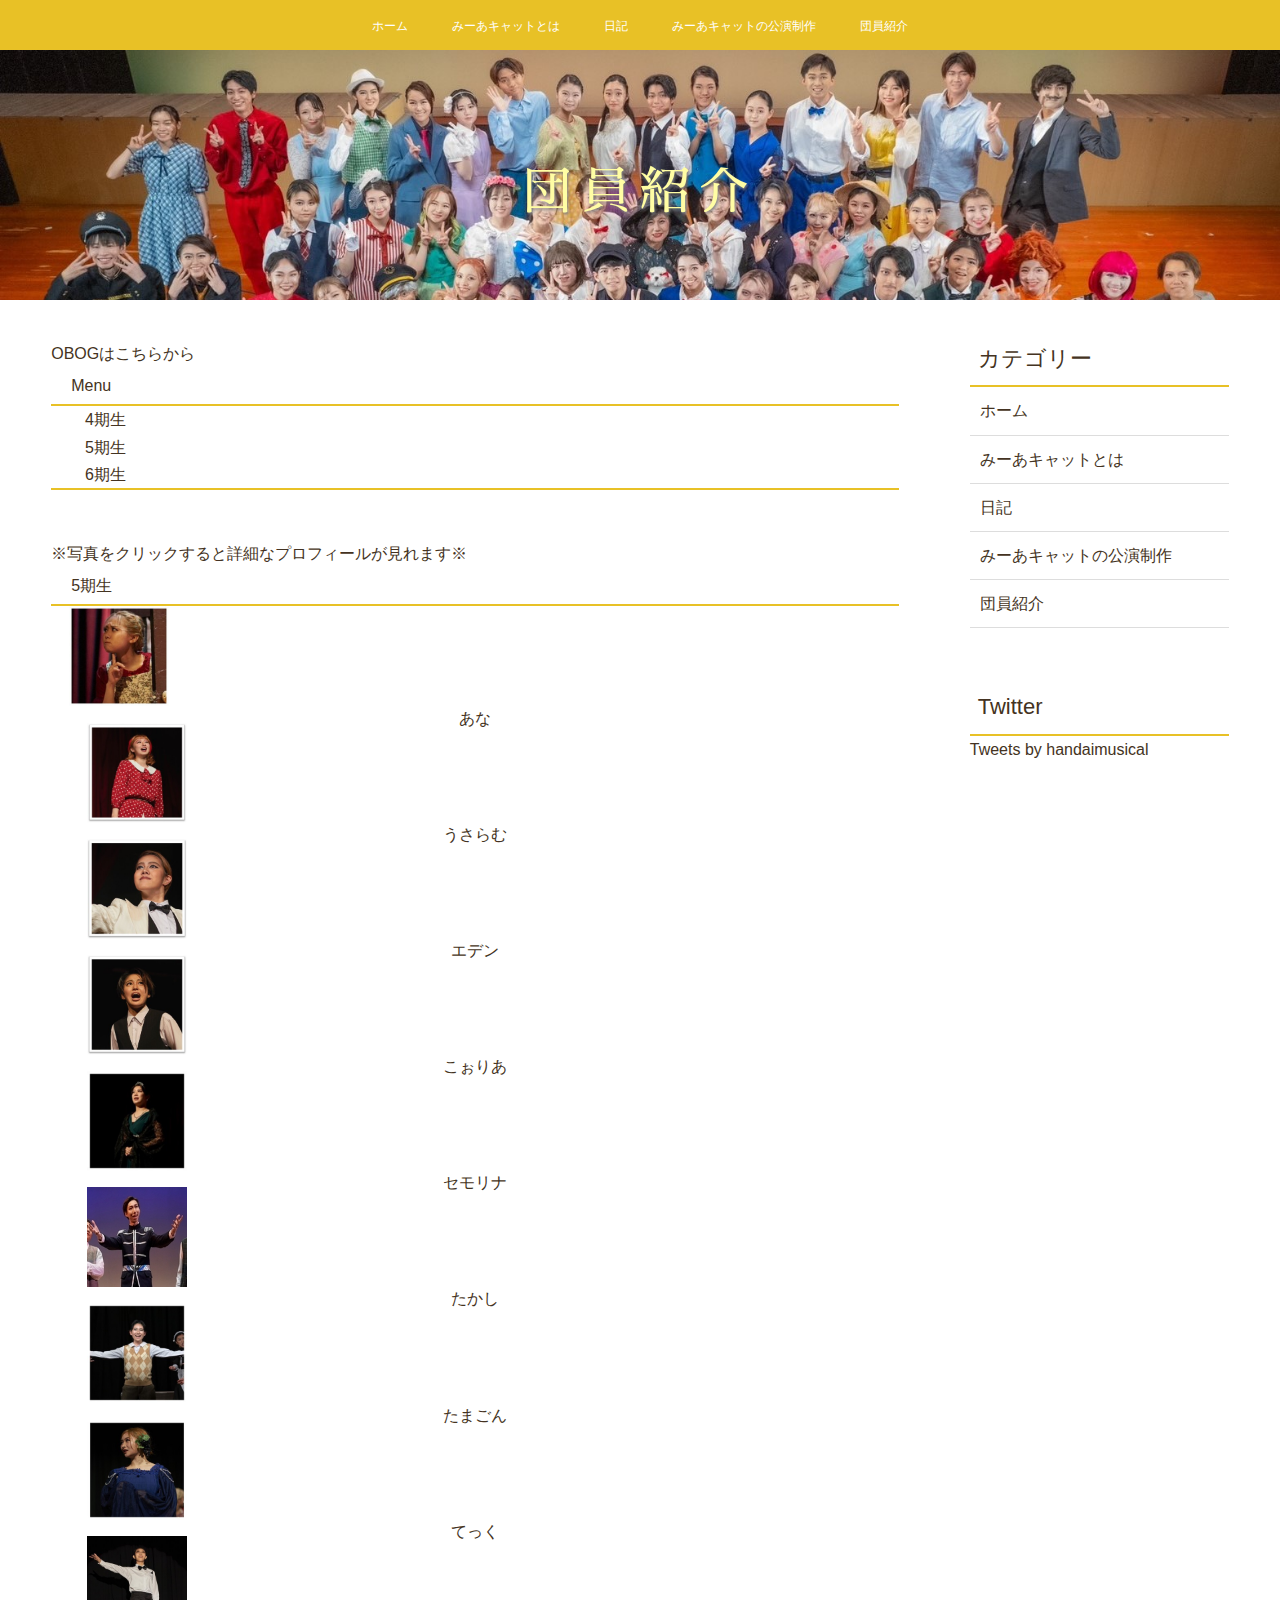
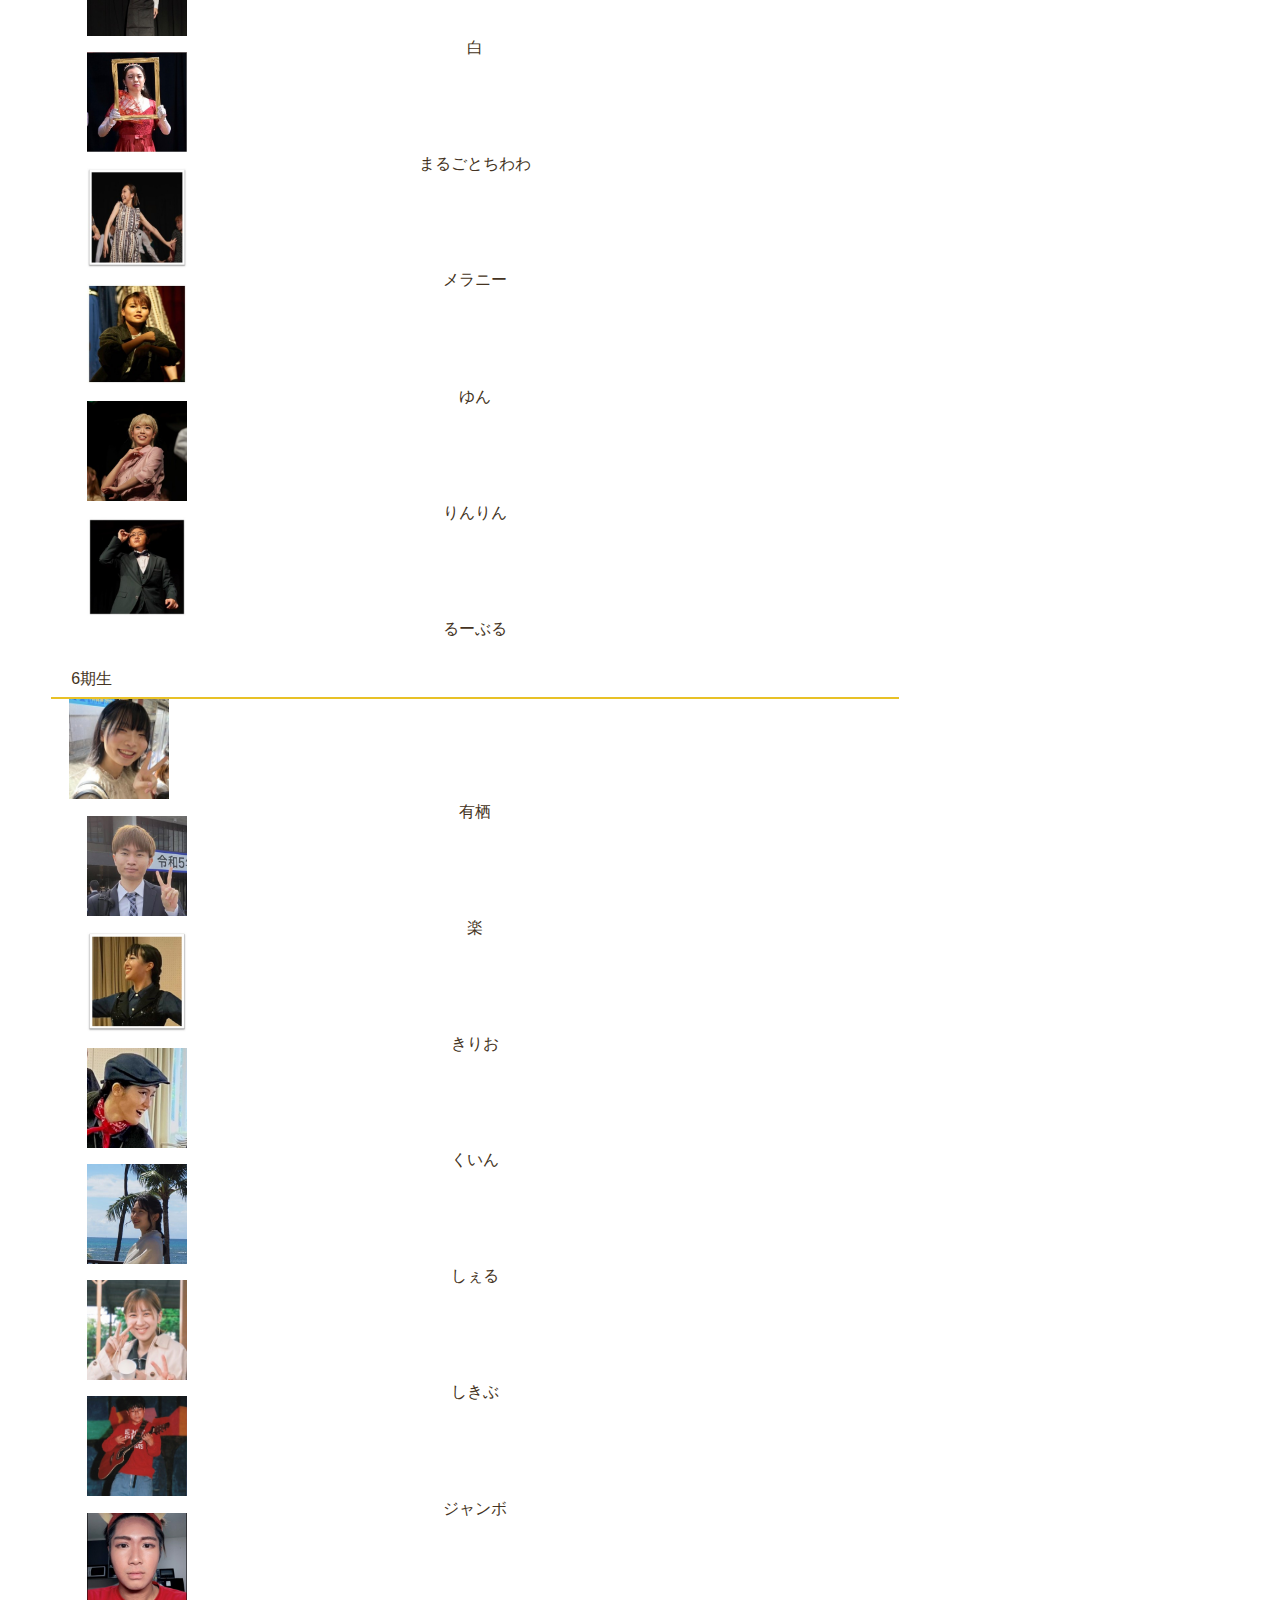
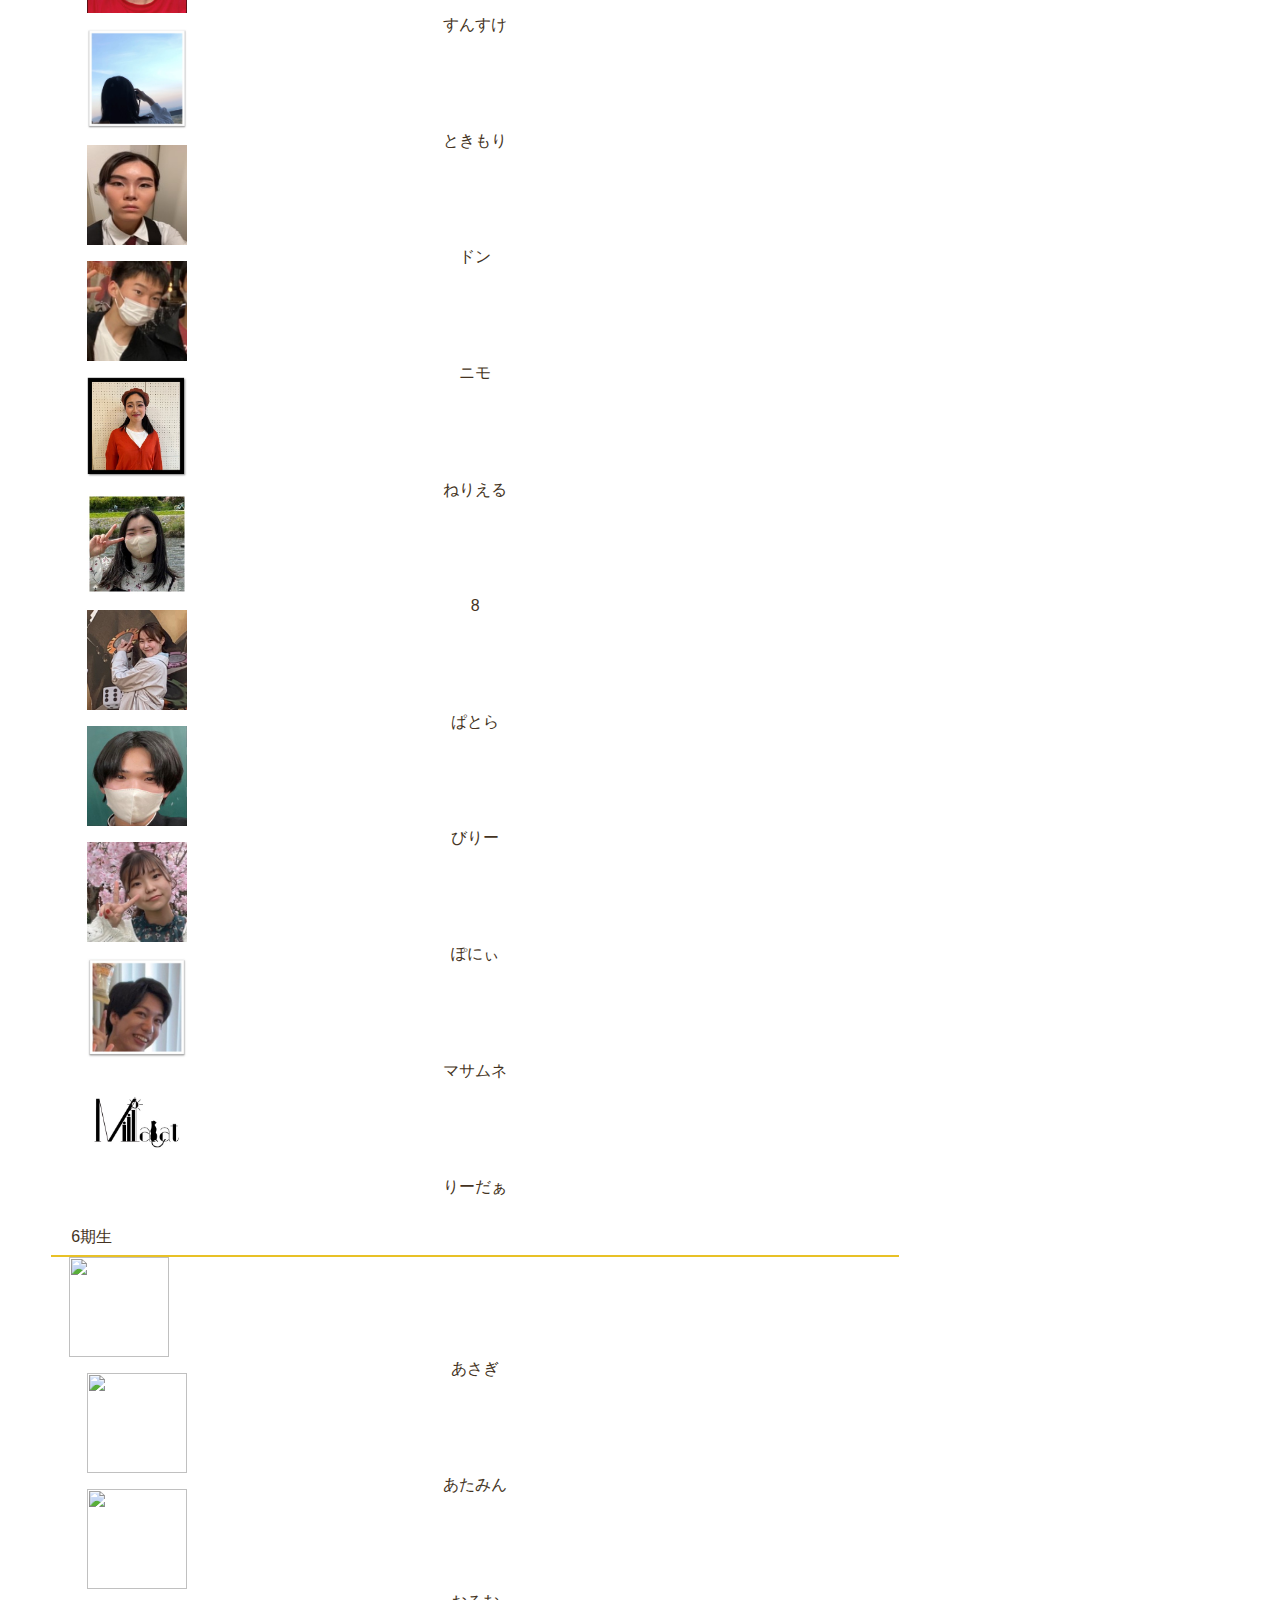
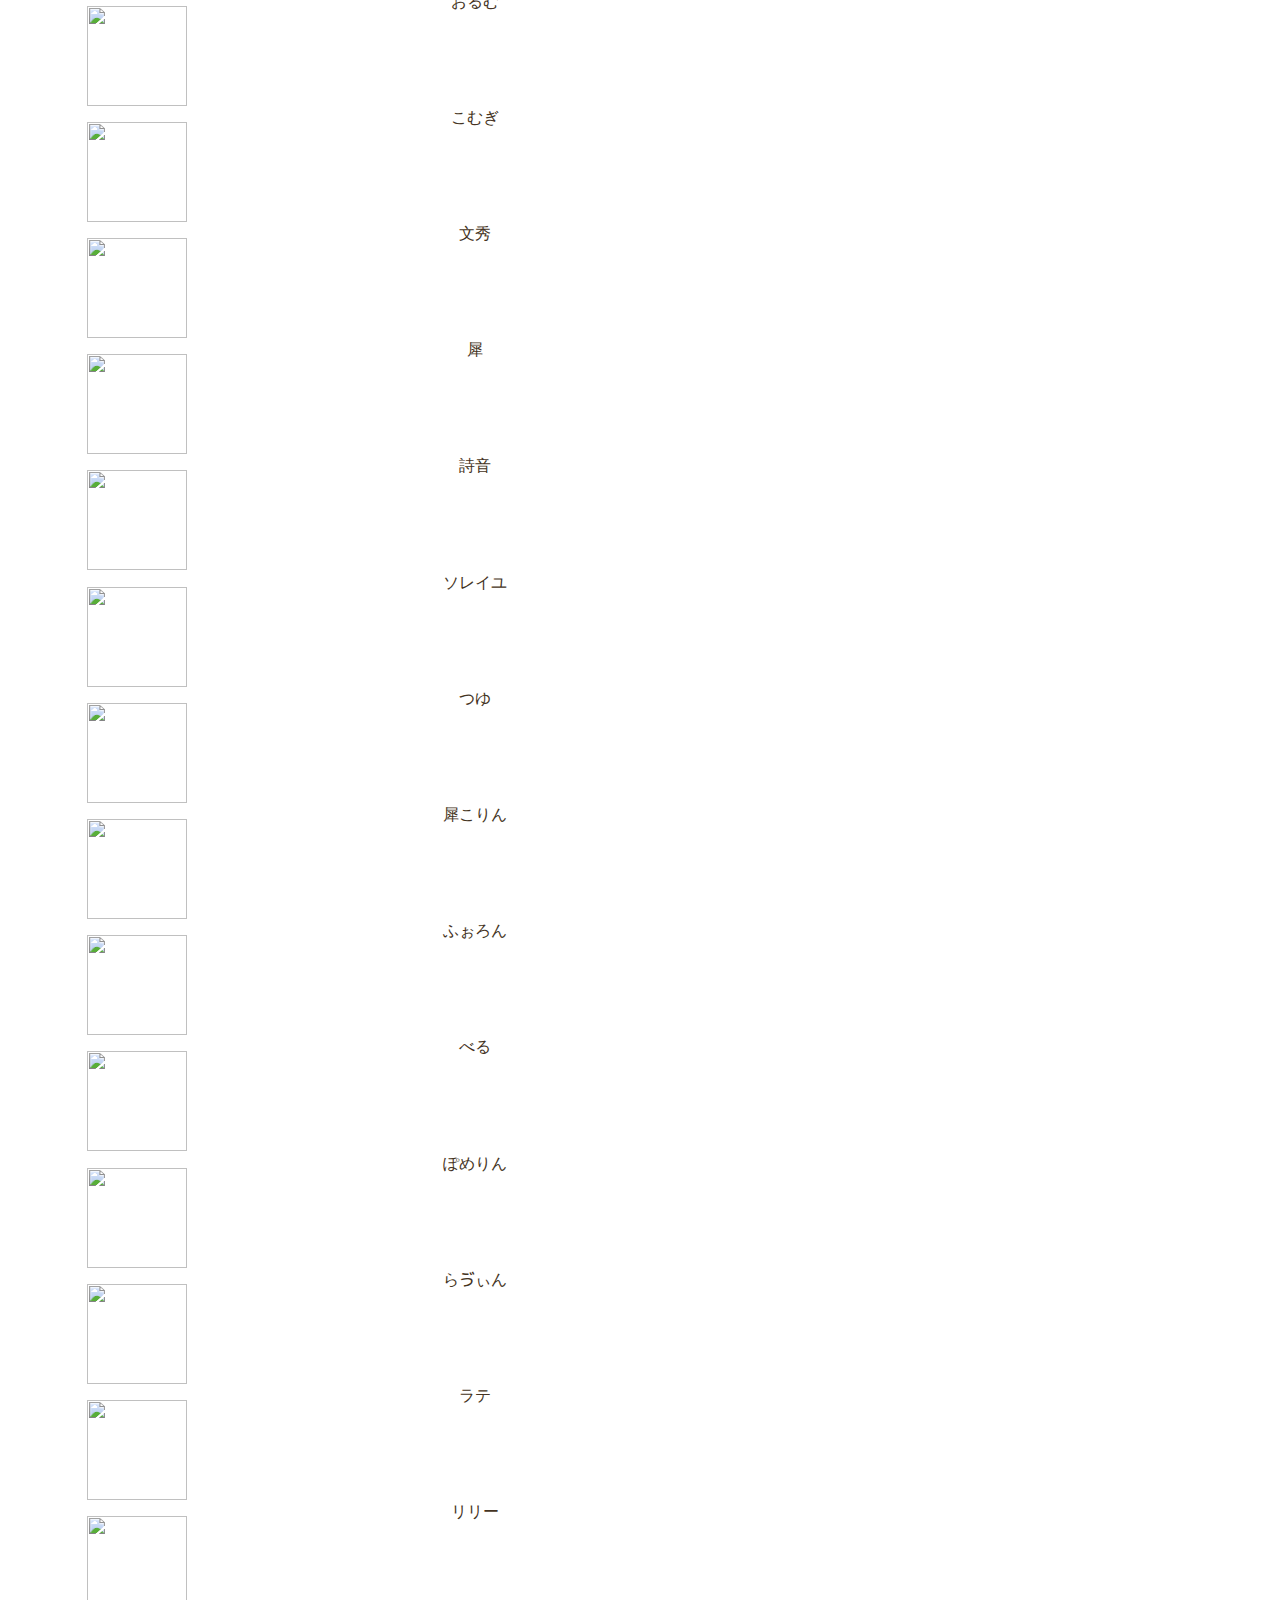
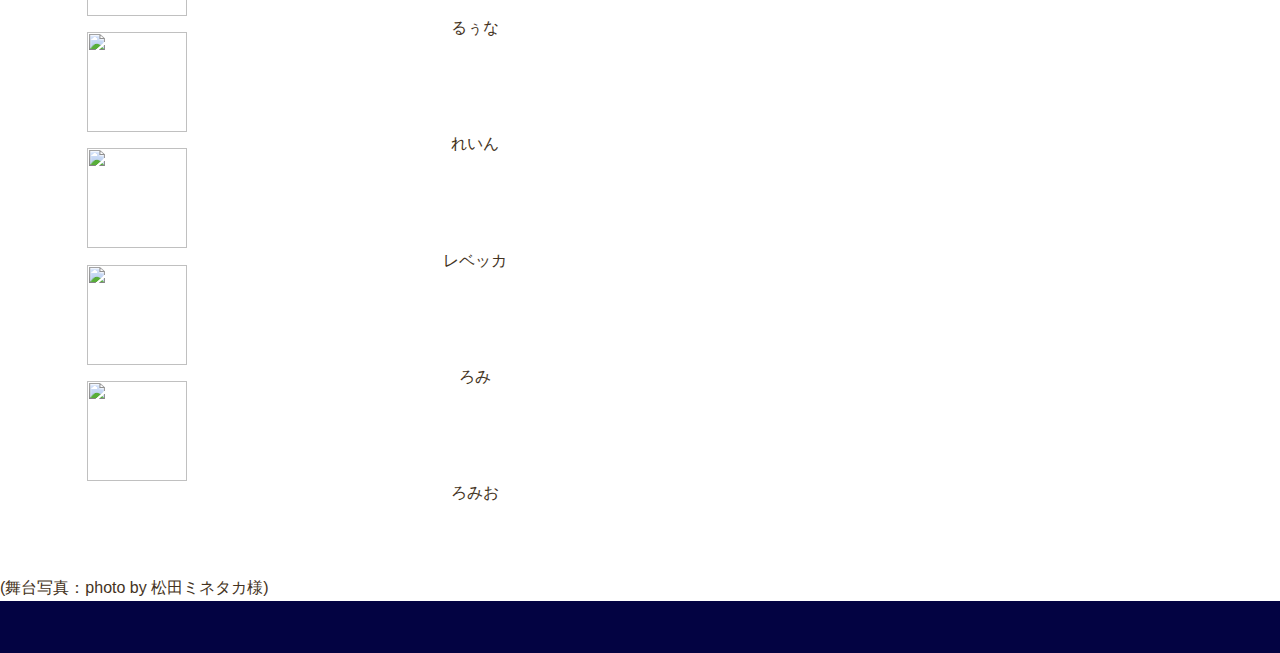
==== index.html @ f110664b "Update index.html" ====
<!DOCTYPE html>
<html lang="ja">
    <head>
        <meta charset="UTF-8">
        <title>団員紹介</title>
        <meta name="description" content="みーあキャット団員紹介">
	<link rel="icon" href="sousyoku/ロゴ.png">
	<link rel="stylesheet" href="the-new-css-reset-main/css/reset.css">
        <link rel="stylesheet" href="css_member2/member_header.css?2023-07-23-4">
        <link rel="stylesheet" href="css_member2/member_intro.css?2024-09-10">
        <link rel="stylesheet" href="css_member2/member_content.css?2022-12-3">
        <link rel="stylesheet" href="css_member2/member_aside.css?2021-12-3">
        <link rel="stylesheet" href="css_member2/member_footer.css?2021-12-3">
        <link href="https://fonts.googleapis.com/css?family=Sawarabi+Mincho" rel="stylesheet">
        <script src="https://ajax.googleapis.com/ajax/libs/jquery/3.6.0/jquery.min.js"></script>
        <link rel="stylesheet" href="dist/css/lightbox.css"  >
        <script src="js_member/member_now.js"></script>
        <script src="dist/js/lightbox.js"></script>
    </head> 
    <body>
        <div id="member_intro" class="big_bg"> 
            <header class="page_header">
                <!--<h1 id="miiia">みーあキャット</h1>-->
                <nav>
                    <ul class="main_navi">
                        <li><a href="https://9444523836.amebaownd.com/">ホーム</a></li>
                        <li><a href="https://9444523836.amebaownd.com/pages/2452701/page_201812150021">みーあキャットとは</a></li>
                        <li><a href="https://note.com/miiiacat_diary/">日記</a></li>
                        <li><a href="https://9444523836.amebaownd.com/pages/4161225/page_202008211304">みーあキャットの公演制作</a></li>
			<li><a href="#">団員紹介</a></li>
                        
                    </ul>                
                </nav>
            </header>
           
            <div>
                <h1 class="page_tytle">団員紹介</h2>
            </div>
        </div>
        <div class="member_contents wrapper">
            <article>
		<div class="menu_list">
		    <p><a href="member_OBOG.html">OBOGはこちらから</a></p>
		</div>
                <h2 class="dai">Menu</h2>
                <div class="menu">
                    <ul class="menu_list wrapper">
                        <li><a href="#yonki">4期生</a></li>
			<li><a href="#goki">5期生</a></li>
			<li><a href="#rokki">6期生</a></li>
                    </ul>
                </div>
                <p>※写真をクリックすると詳細なプロフィールが見れます※</p>
		    
		 <h2 class="dai" id="#goki">5期生</h2>
                <div class="introduce">
                    <div id="th5">
                        
                    </div>                    
                </div>
		<h2 class="dai" id="#rokki">6期生</h2>
		<div class="introduce">
		    <div id="th6">
		    </div>
		</div>
		<h2 class="dai" id="#nanakki">6期生</h2>
		<div class="introduce">
		    <div id="th7">
		    </div>
		</div>
            </article>
            <aside class="sample">
                <h3 class="sub_tytle">カテゴリー</h3>
                <ul class="sub_menu">
                    <li><a href="https://9444523836.amebaownd.com/">ホーム</a></li>
		    <li><a href="https://9444523836.amebaownd.com/pages/2452701/page_201812150021">みーあキャットとは</a></li>
		    <li><a href="https://note.com/miiiacat_diary/">日記</a></li>
		    <li><a href="https://9444523836.amebaownd.com/pages/4161225/page_202008211304">みーあキャットの公演制作</a></li>
		    <li><a href="#">団員紹介</a></li>
                    
                </ul>
                <h3 class="sub_tytle">Twitter</h3>
                <a class="twitter-timeline" data-height="400" href="https://twitter.com/handaimusical?ref_src=twsrc%5Etfw">Tweets by handaimusical</a> 
                <script async src="https://platform.twitter.com/widgets.js" charset="utf-8"></script>
            </aside>
           
        </div>
	
        <script>
            'use strict';
	    member_list(5);
	    member_list(6);
	    member_list(7)
	</script>

	<p>(舞台写真：photo by 松田ミネタカ様)</p>
	
    </body>
    <footer class="big_bg">	
	
	</footer>
		
</html>
---- css_member2/member_header.css ----
@charset "UTF-8";
/*共通部分
------------------------------------*/
html{
    font-size: 100%;
    width:100%;
    height: 100%;

}
body{
    font-family: "Yu Gothic Medium","游ゴシック Medium", YuGothic,"游ゴシック体","ヒラギノ角ゴ Pro W3",sans-serif;
    line-height: 1.7;
    color:#432;
}
a{
    text-decoration: none;
}
img{
    max-width: 100%;
}
/*ヘッダー関連
-----------------------------------------*/
.page_header nav{
    position: relative;
    top: 0;
    left: 50%;
    transform: translateX(-50%);
}
header{
    background-color: rgb(232, 193, 38);
    background-size: cover;
}

.main_navi{
    height: 50px;
    display: flex;
    font-size: 12px;
    text-transform: uppercase;
    padding-top: 16px;
    justify-content: center;
    list-style: none;

    
}
#miiia{
    color: rgb(255, 253, 164);
}
.main_navi li{
    margin: 0 22px;
}
.main_navi a{
    color:white;
}
.main_navi a:hover{
    color: rgb(245, 229, 165);
}
.page_header{
    display: flex;
    justify-content: space-between;
}
.wrapper{
    max-width: 1300px;
    margin:0 auto;
    padding:0 4%;
}
#member_intro .page_tytle{
    background-image:url("../sousyoku/header_back_3.jpg");
    background-position: 0 0px;
    height: 250px;
    margin-bottom: 40px;
    padding-top: 100px;
    text-align: center;
    font-size: 50px;
    background-size: cover;
    letter-spacing: 9px;
    
}
/*#member_intro .page_tytle{
    text-align: center;
    font-size: 50px;
}*/
.big_bg{
    background-size: cover;
    background-position: center top;
    background-repeat: no-repeat;
}
---- css_member2/member_intro.css ----
@charset "UTF-8";
/*メンバー一覧
----------------------------------------------*/
.dai p{
    display: flex;
    flex-direction: row;
    flex-wrap: wrap;
    gap:3px;
    margin-bottom: 50px;
}
.dai p{
    padding-top: 20px;
    color: #432;
}
.dai a:hover{
    background-color: rgb(231, 230, 230);
    box-shadow: 0 10px 25px 0 rgba(0, 0, 0, .5);
}

.member {
    /*border-width: thin;
    border-style: solid;*/
    margin:3px;
    padding:15px;
    line-height: 0.5;
    text-align: center;
}
.mem_img{
    width: 100px;
    height: 100px;
}
.dai{
    padding: 5px 20px;
    border-bottom: 2px rgb(232, 193, 38) solid;
}
.page_tytle{
    padding-top: 40px;
    color:rgb(255, 253, 164);
    text-shadow: 1px 2px 3px #808080;
    font-family: "Sawarabi Mincho";
    font-size: large;
}
---- css_member2/member_content.css ----
@charset "UTF-8";
article{
    width: 72%;
}
aside{
    width:22%;
}
.member_contents{
    display: flex;
    justify-content: space-between;
    margin-bottom: 50px;
}
.menu{
    margin-bottom: 50px;
    border-bottom: 2px rgb(232, 193, 38) solid;
}
.menu_list a{
    color:#432;
}
.menu_list a:hover{
    color:#0bd;
}
---- css_member2/member_aside.css ----
@charset "UTF-8";

.sub_tytle{
    font-size: 1.375rem;
    padding: 0 8px 8px;
    border-bottom: 2px rgb(232, 193, 38) solid;
    font-weight: normal;
}
.sub_menu{
    margin-bottom: 60px;
    list-style: none;
}
.sub_menu li{
    border-bottom: 1px #ddd solid;
}
.sub_menu a{
    color: #432;
    padding: 10px;
    display: block;
}
.sub_menu a:hover{
    color: #0bd;
}
---- css_member2/member_footer.css ----
@charset "UTF-8";
footer{
    color: yellow;
    background-color: rgb(3, 3, 66);
    padding: 26px 20px;
}
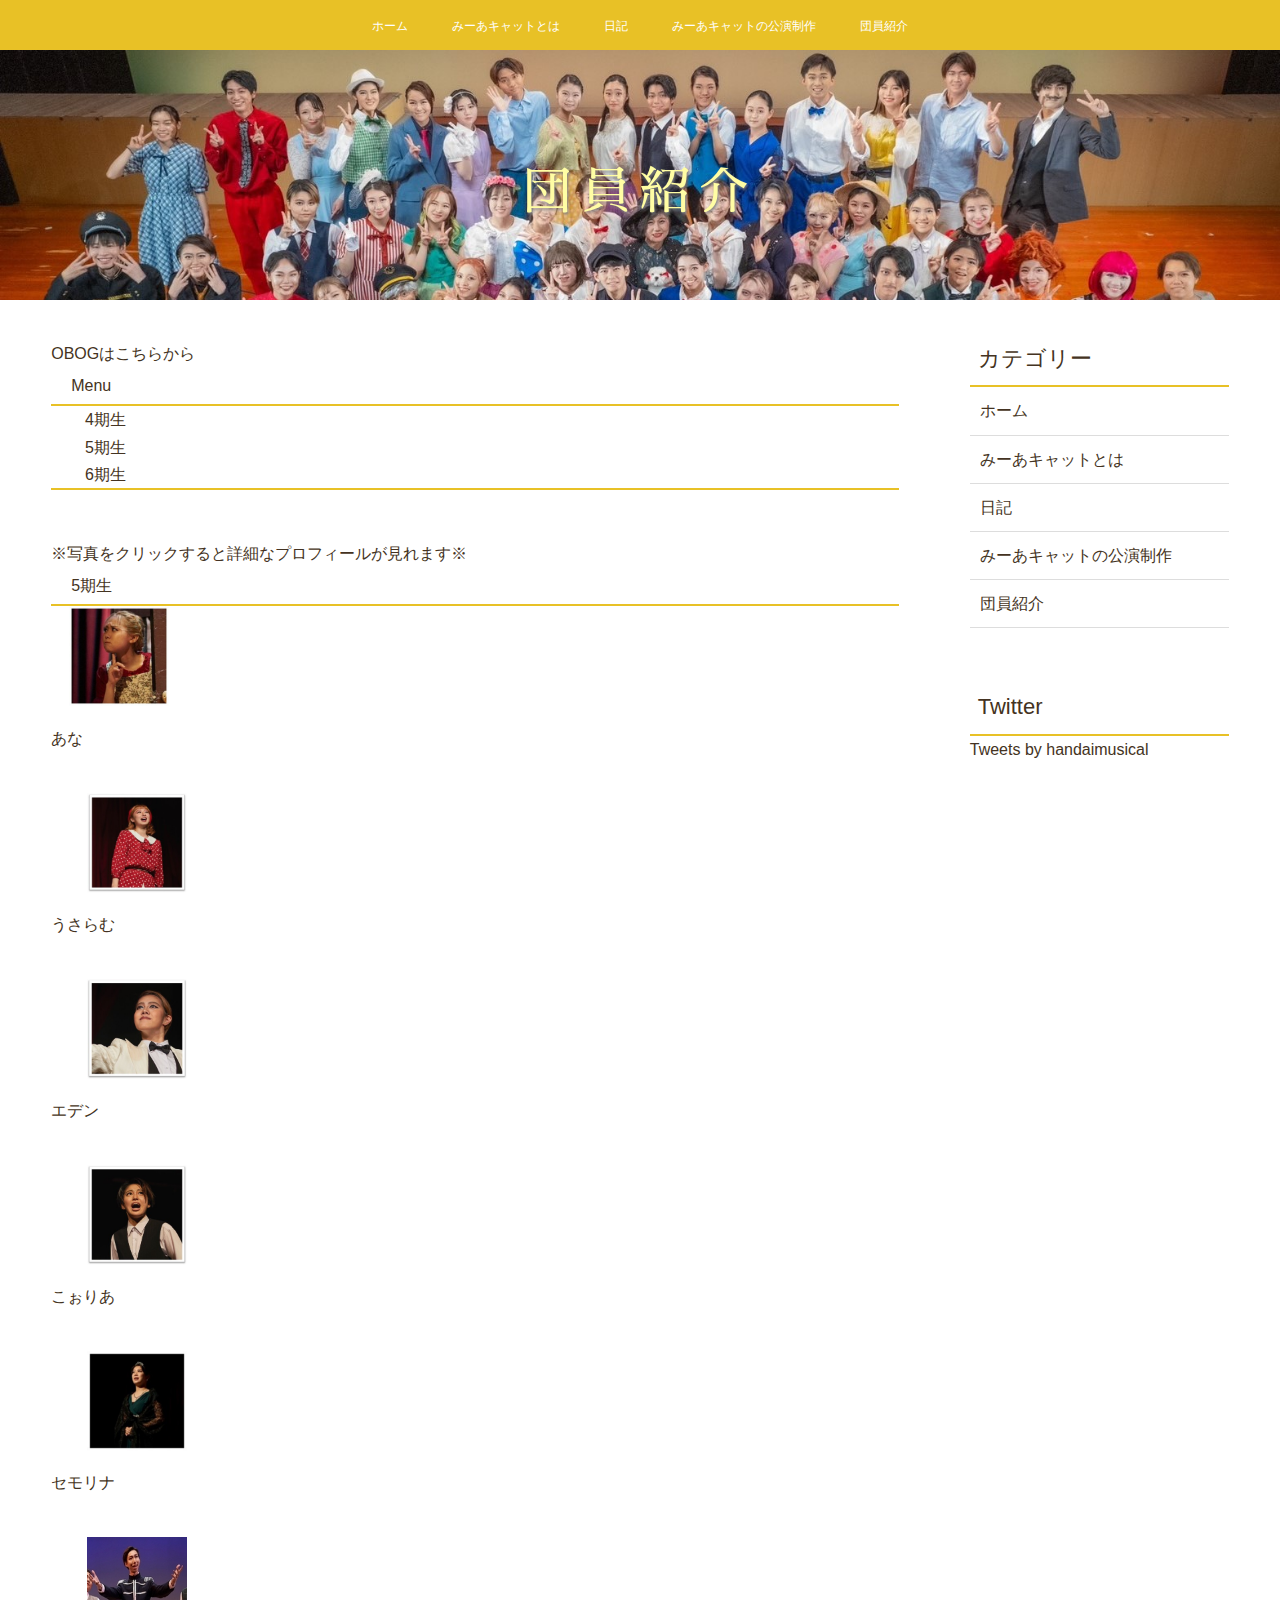
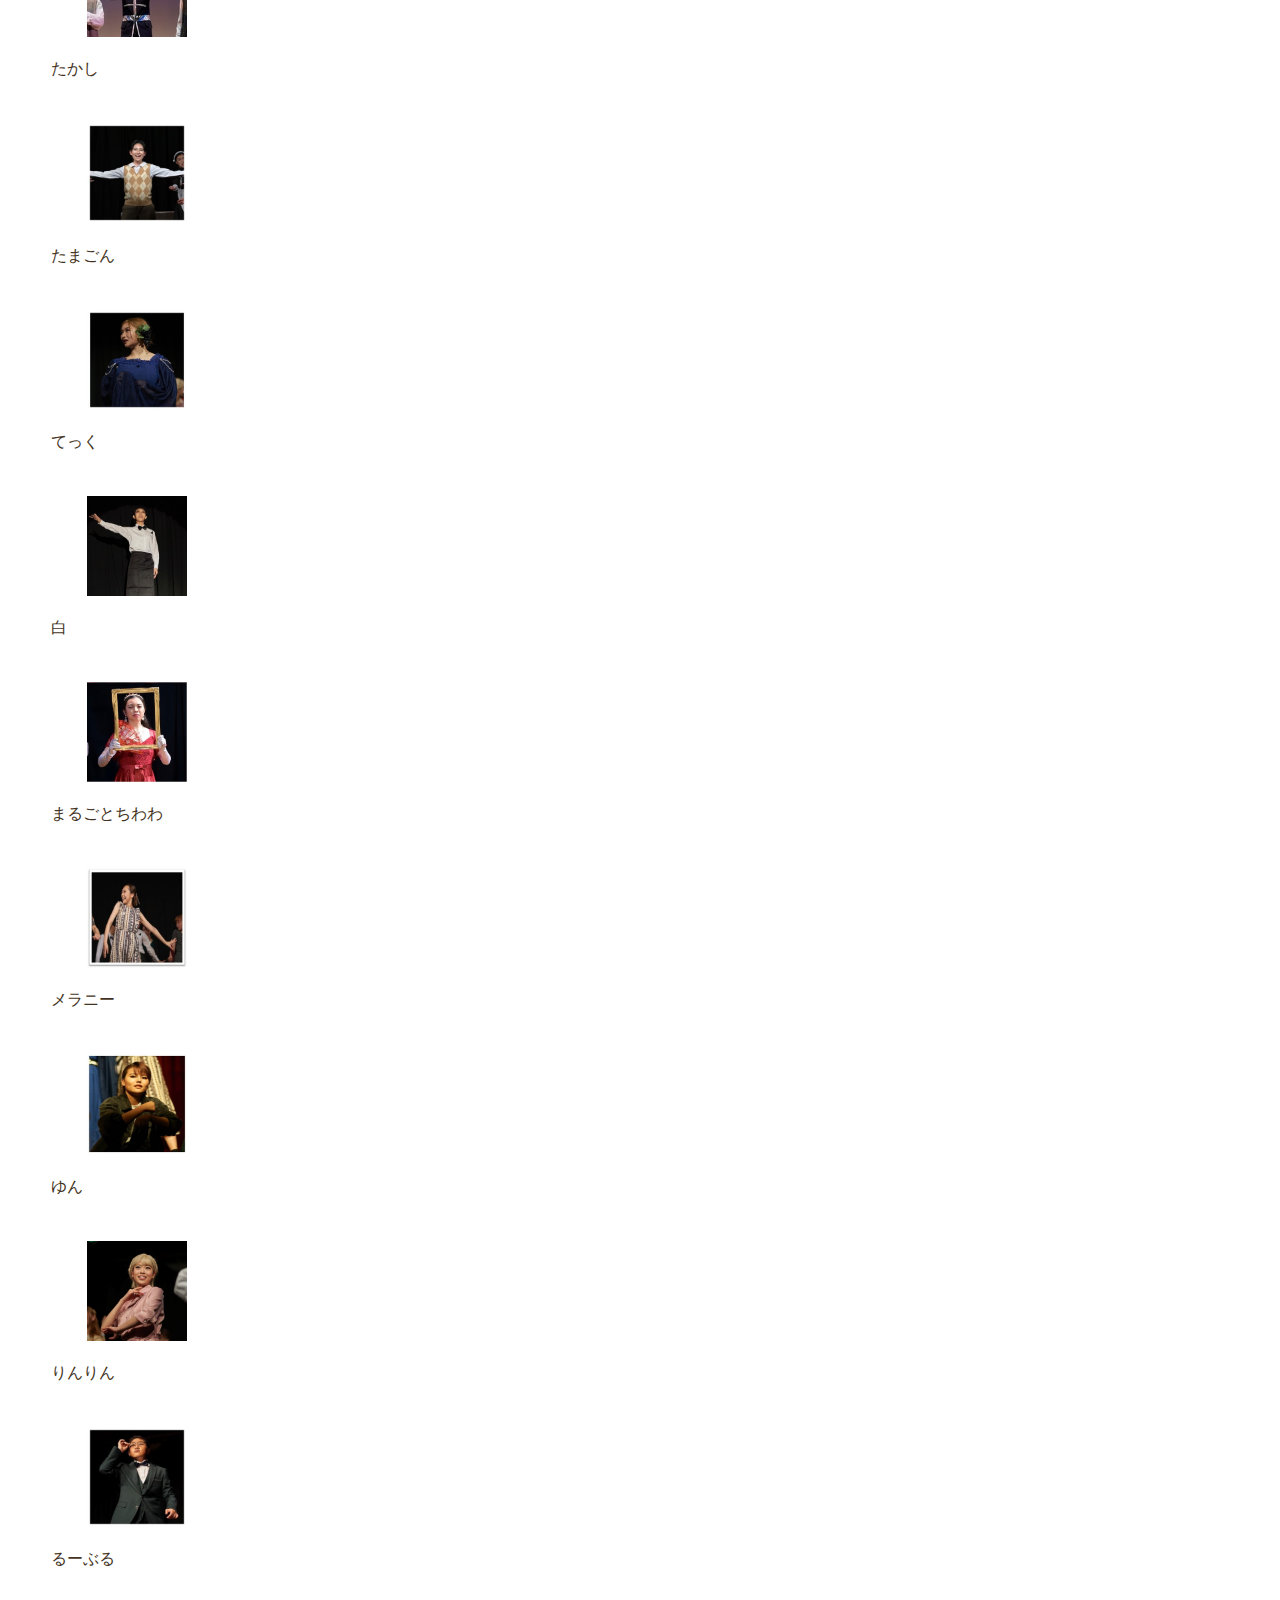
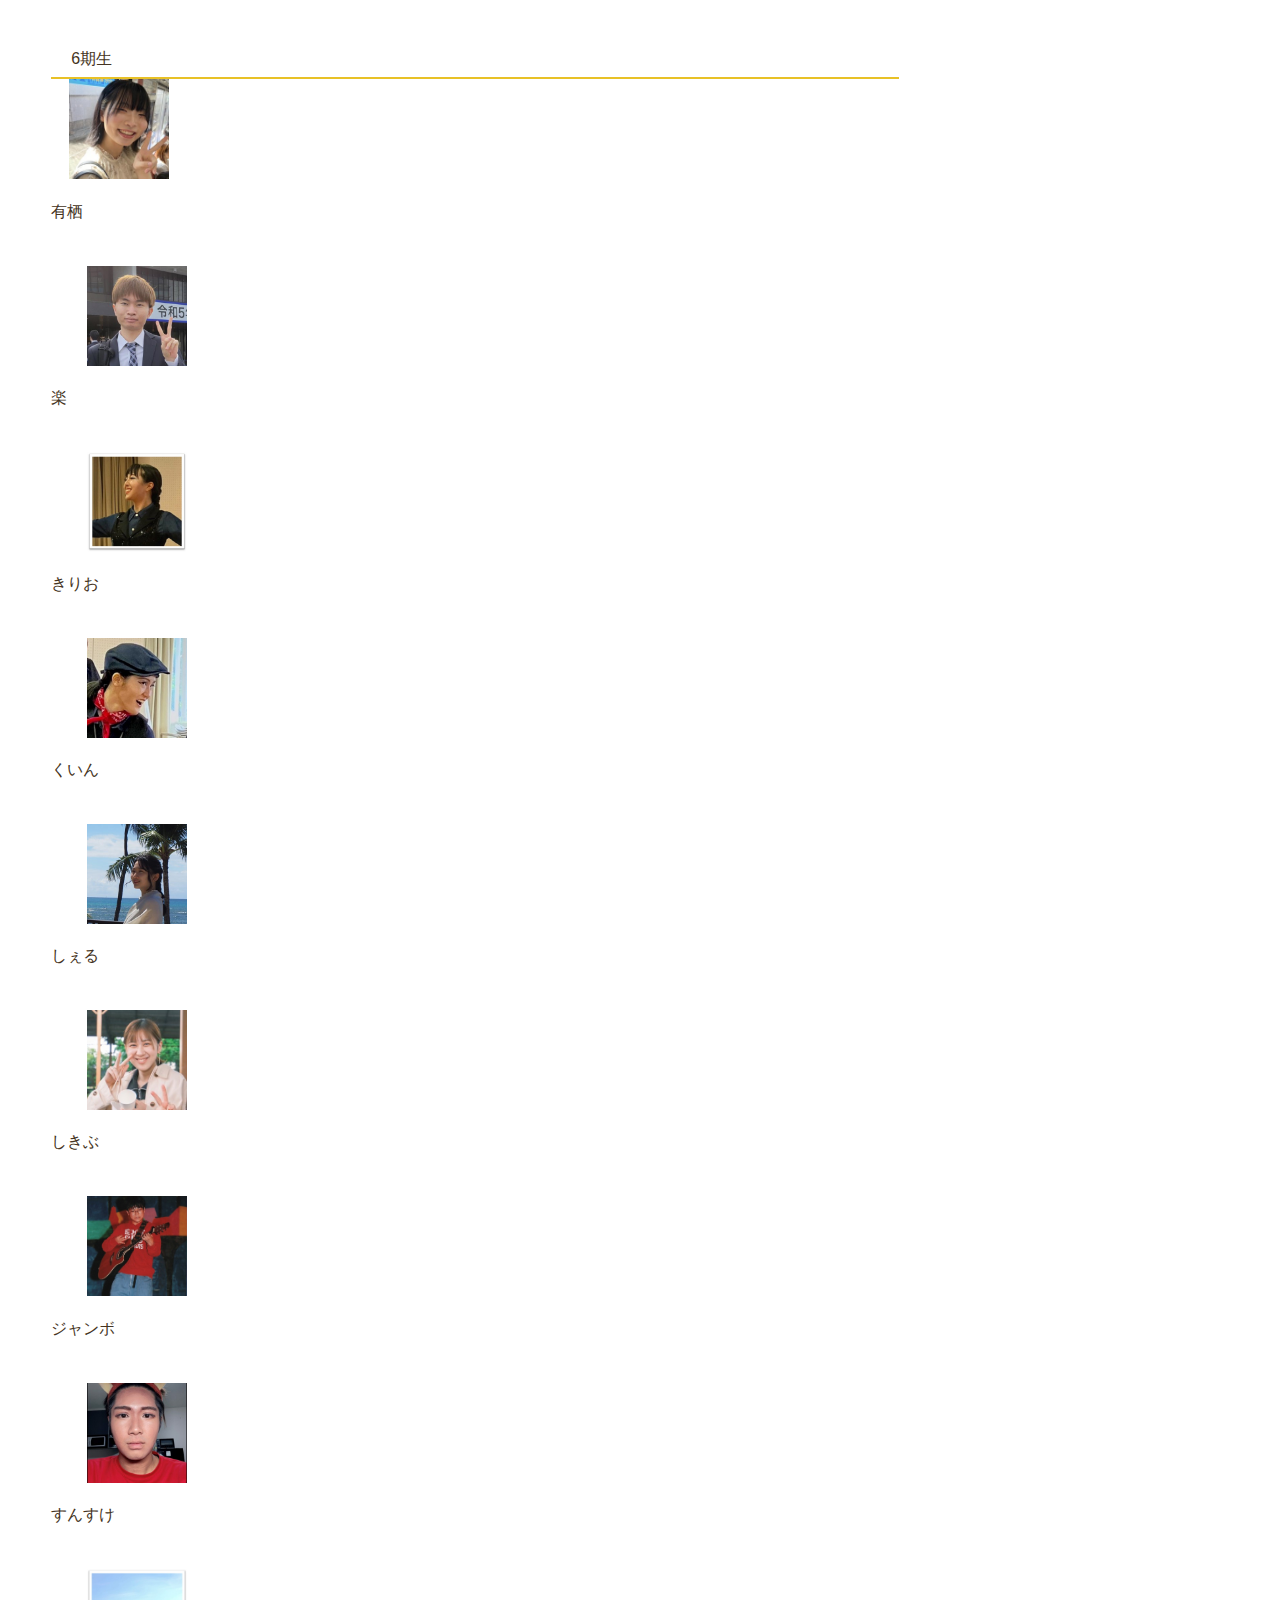
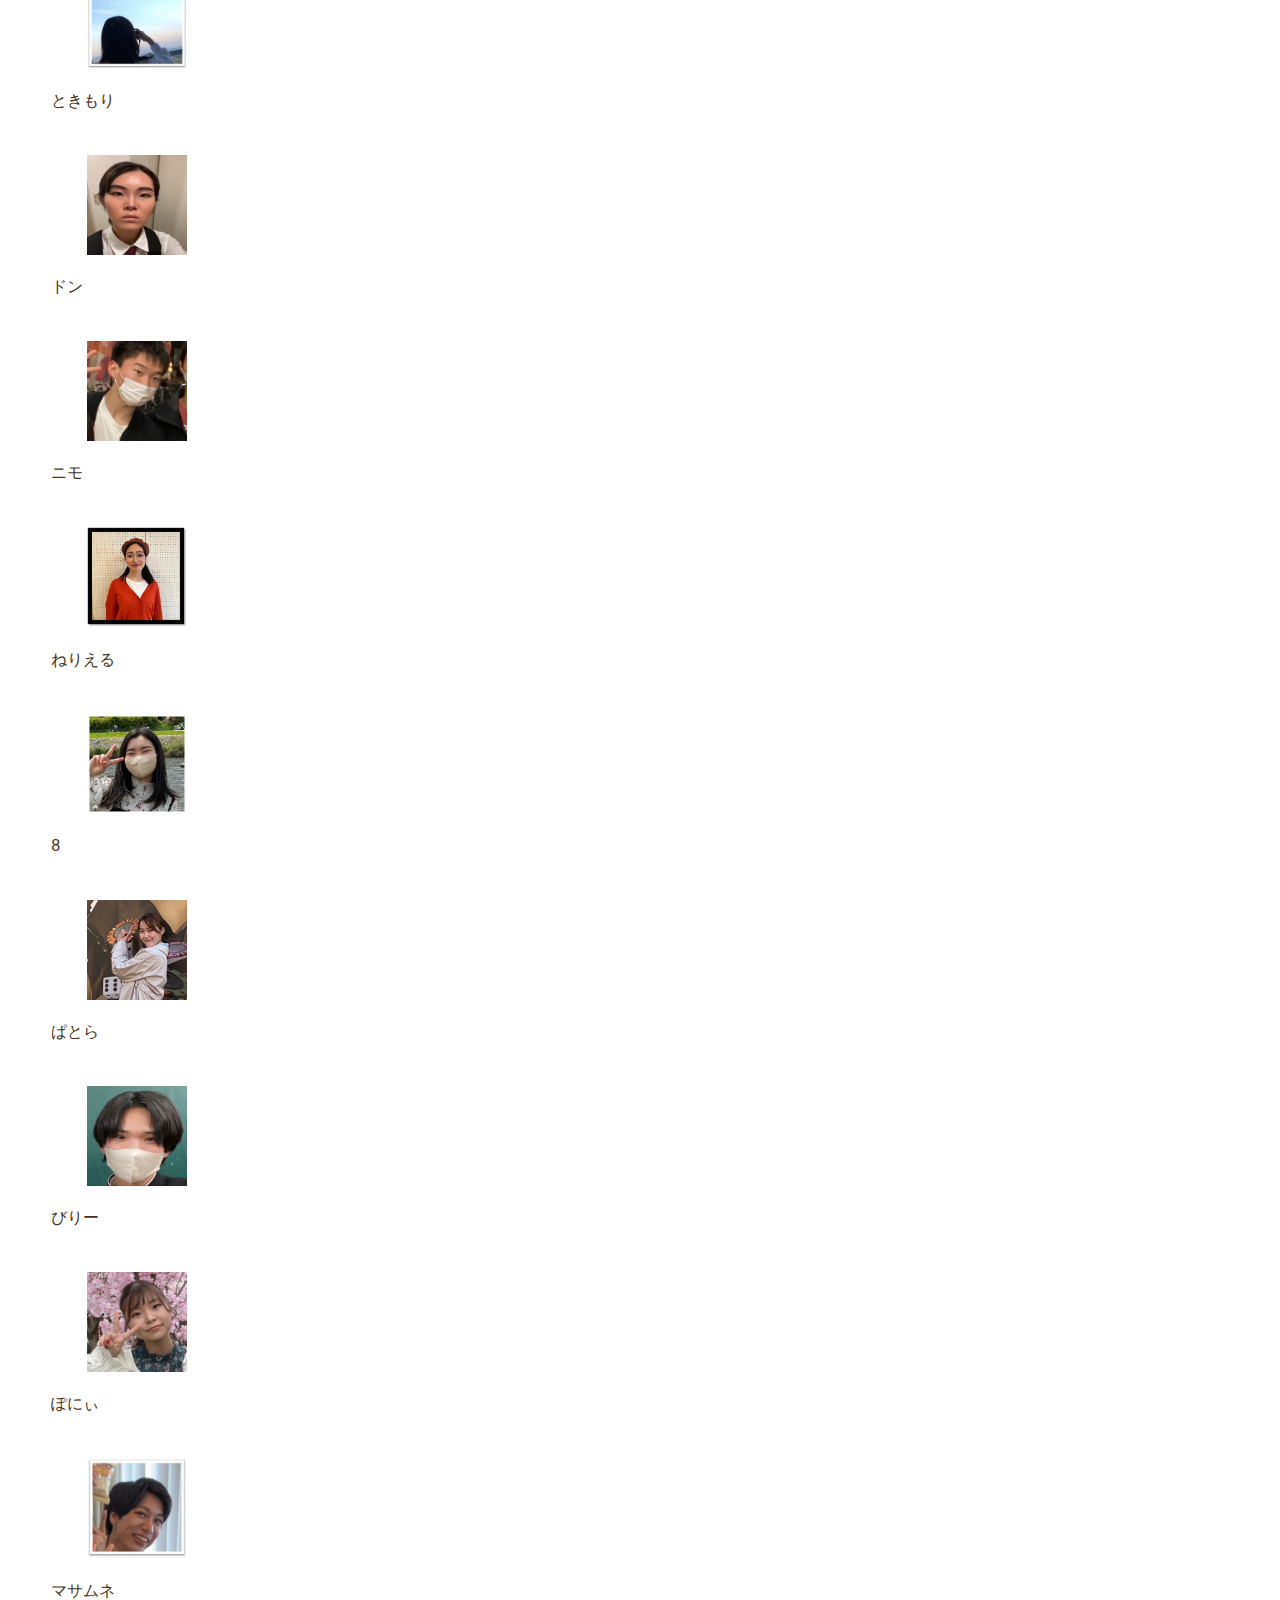
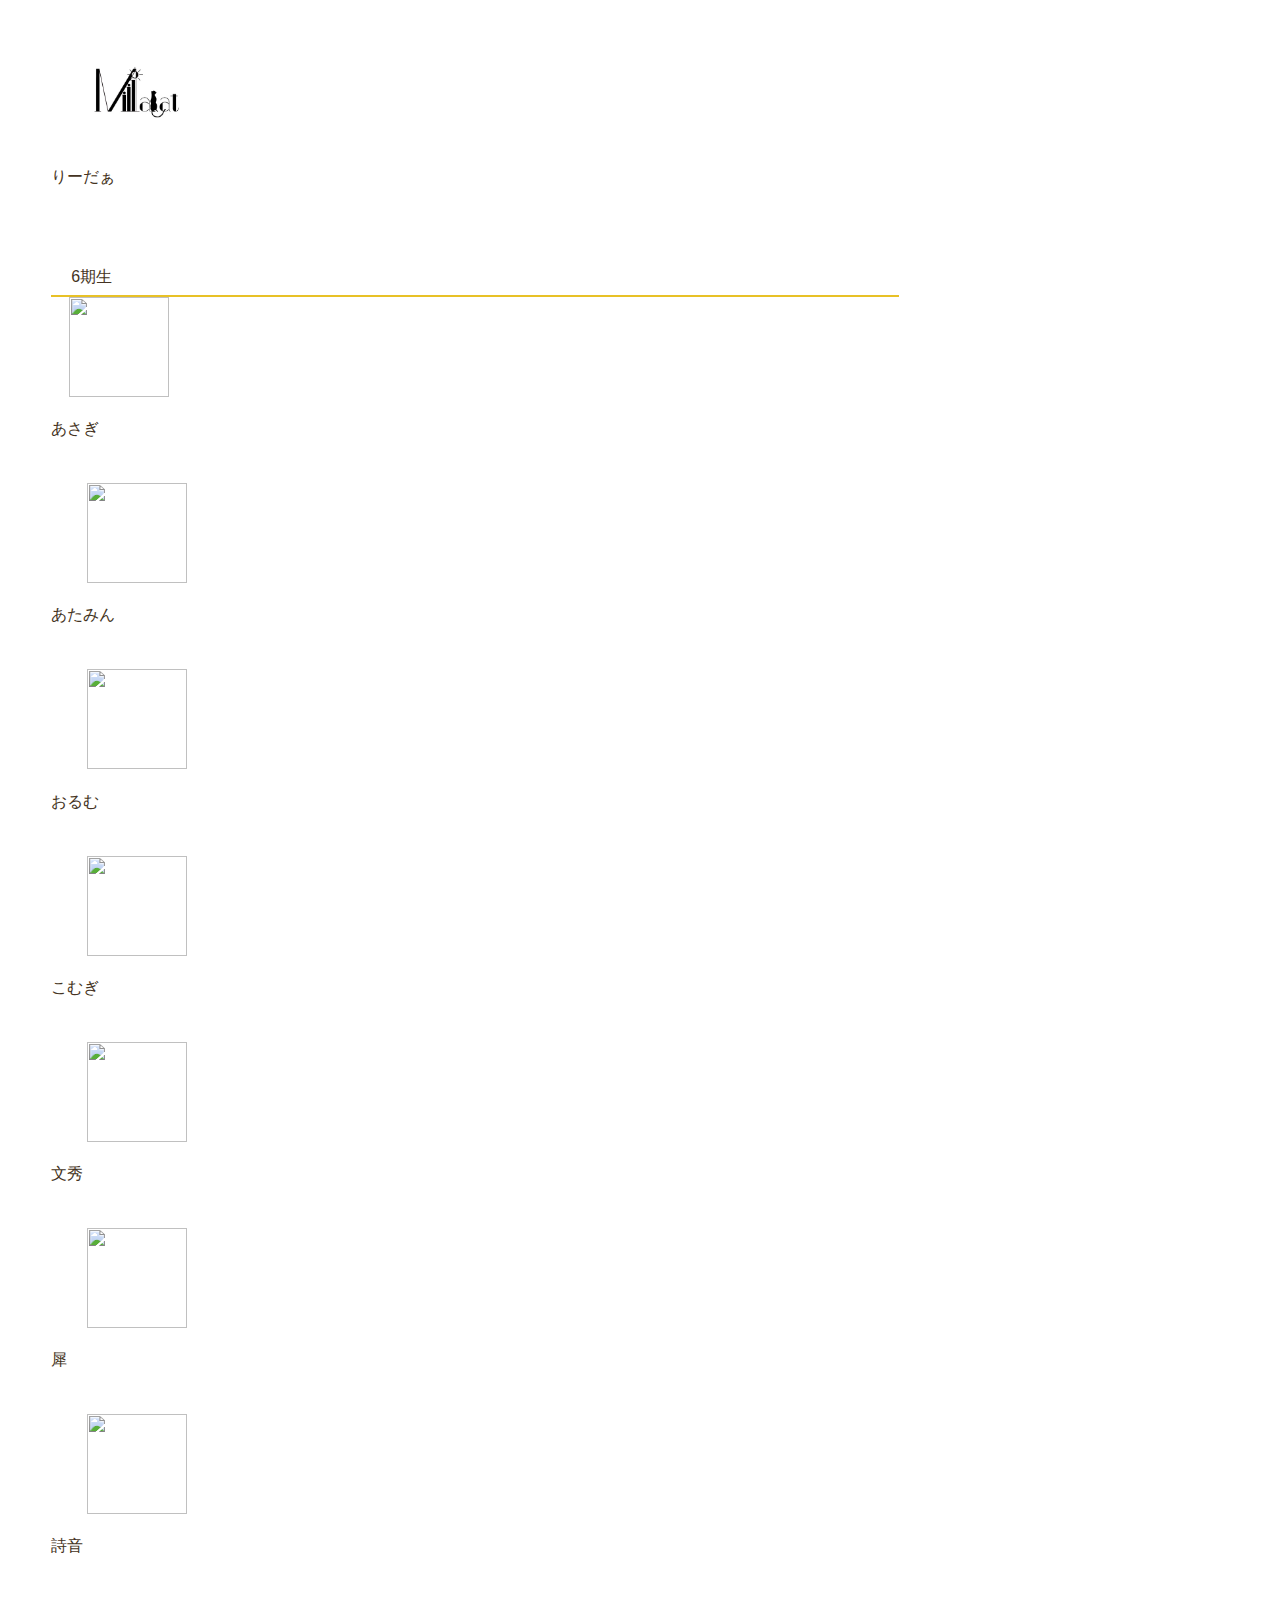
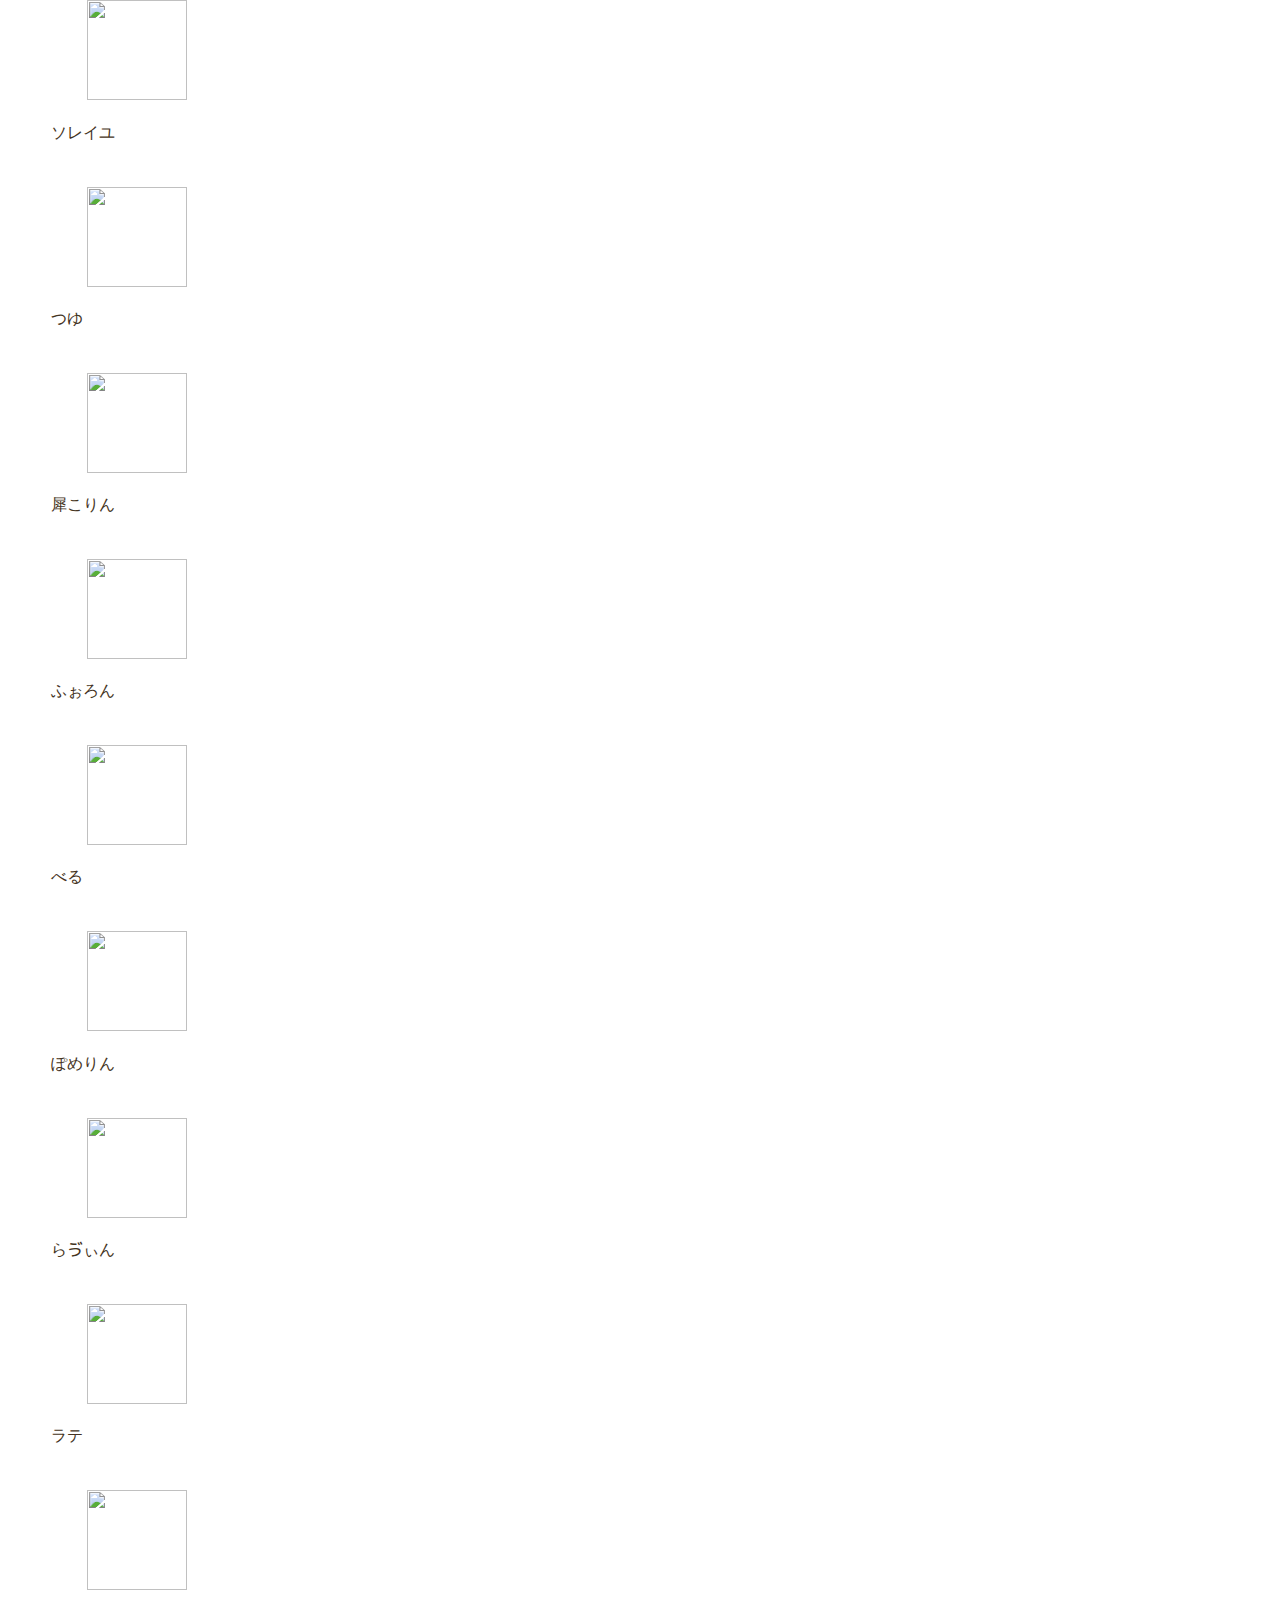
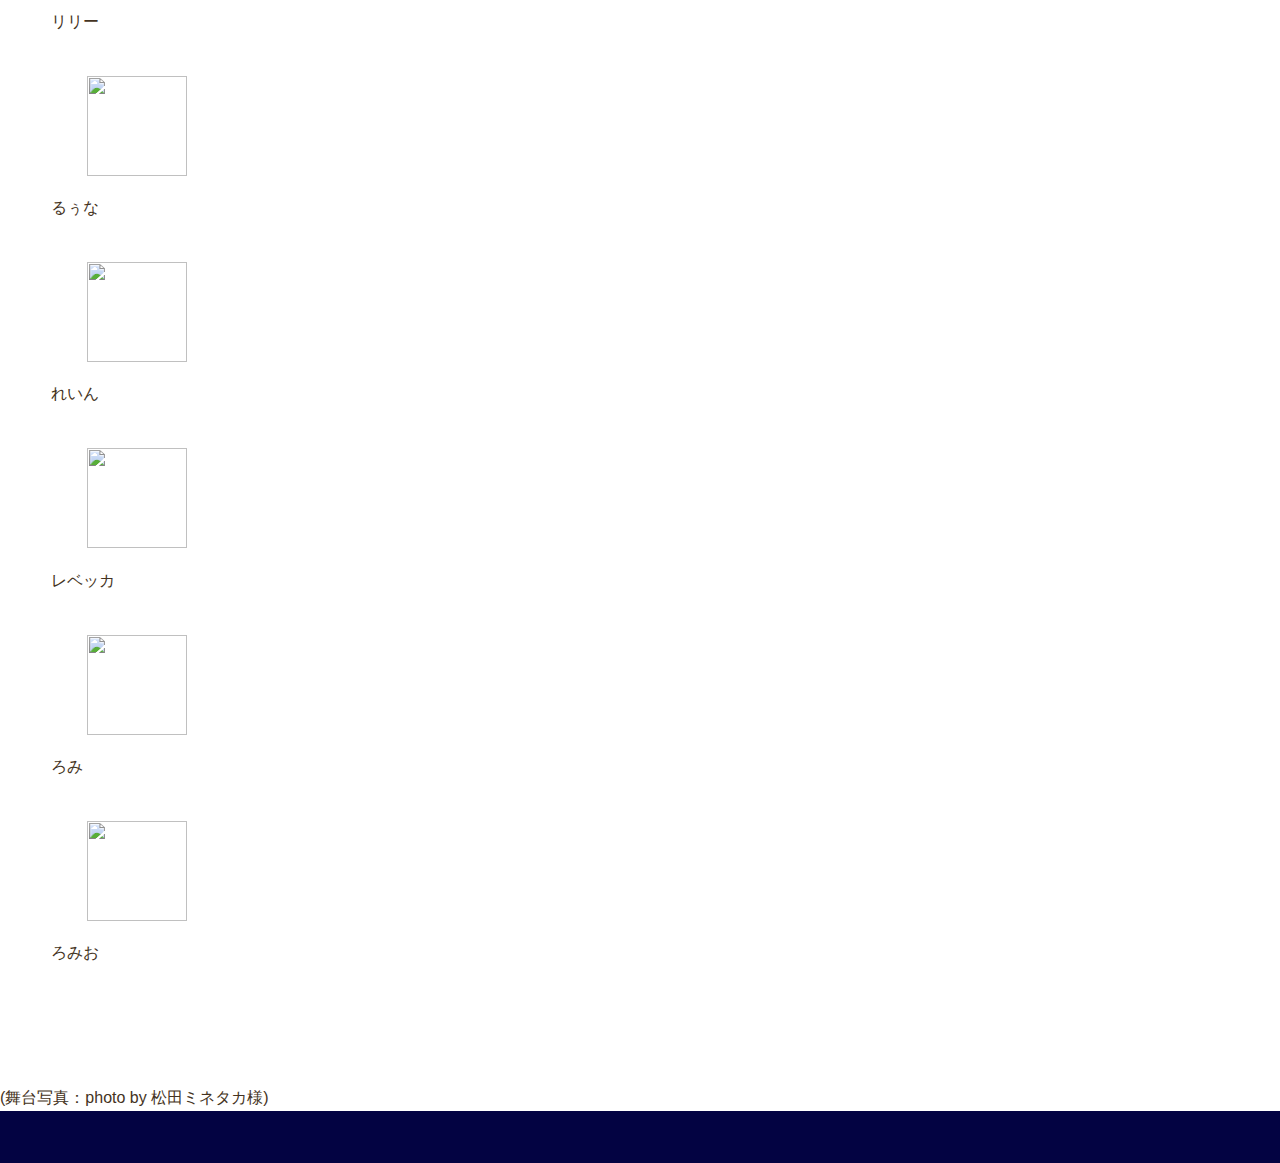
==== commit 83be9a3d: "Update index.html" ====
--- a/index.html
+++ b/index.html
@@ -7,7 +7,7 @@
 	<link rel="icon" href="sousyoku/ロゴ.png">
 	<link rel="stylesheet" href="the-new-css-reset-main/css/reset.css">
         <link rel="stylesheet" href="css_member2/member_header.css?2023-07-23-4">
-        <link rel="stylesheet" href="css_member2/member_intro.css?2024-09-10">
+        <link rel="stylesheet" href="css_member2/member_intro.css?2024-09-10_2">
         <link rel="stylesheet" href="css_member2/member_content.css?2022-12-3">
         <link rel="stylesheet" href="css_member2/member_aside.css?2021-12-3">
         <link rel="stylesheet" href="css_member2/member_footer.css?2021-12-3">
@@ -54,18 +54,18 @@
 		    
 		 <h2 class="dai" id="#goki">5期生</h2>
                 <div class="introduce">
-                    <div id="th5">
+                    <div class="intro_contents" id="th5">
                         
                     </div>                    
                 </div>
 		<h2 class="dai" id="#rokki">6期生</h2>
 		<div class="introduce">
-		    <div id="th6">
+		    <div class="intro_contents" id="th6">
 		    </div>
 		</div>
 		<h2 class="dai" id="#nanakki">6期生</h2>
 		<div class="introduce">
-		    <div id="th7">
+		    <div class="intro_contents" id="th7">
 		    </div>
 		</div>
             </article>
--- a/css_member2/member_intro.css
+++ b/css_member2/member_intro.css
@@ -1,18 +1,18 @@
 @charset "UTF-8";
 /*メンバー一覧
 ----------------------------------------------*/
-.dai p{
+.intro_contents p{
     display: flex;
     flex-direction: row;
     flex-wrap: wrap;
     gap:3px;
     margin-bottom: 50px;
 }
-.dai p{
+.intro_contents p{
     padding-top: 20px;
     color: #432;
 }
-.dai a:hover{
+.intro_contents a:hover{
     background-color: rgb(231, 230, 230);
     box-shadow: 0 10px 25px 0 rgba(0, 0, 0, .5);
 }
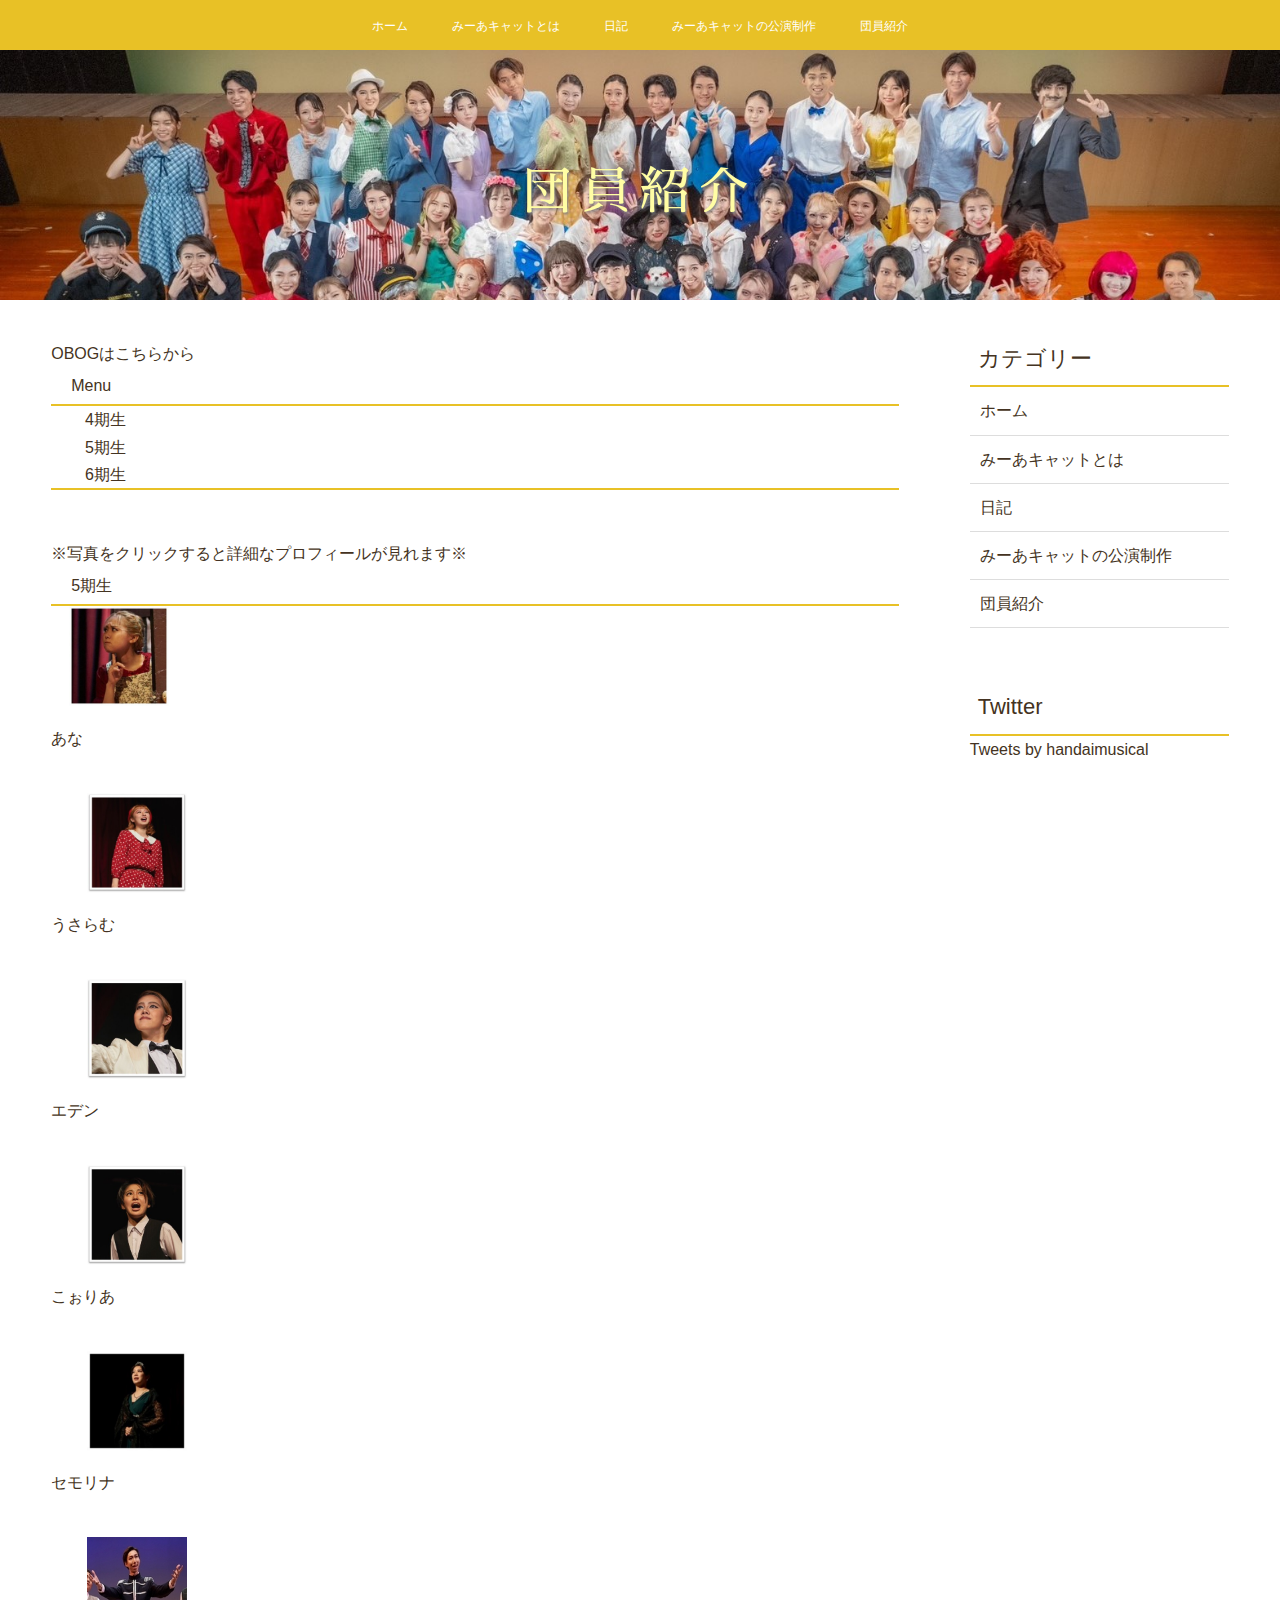
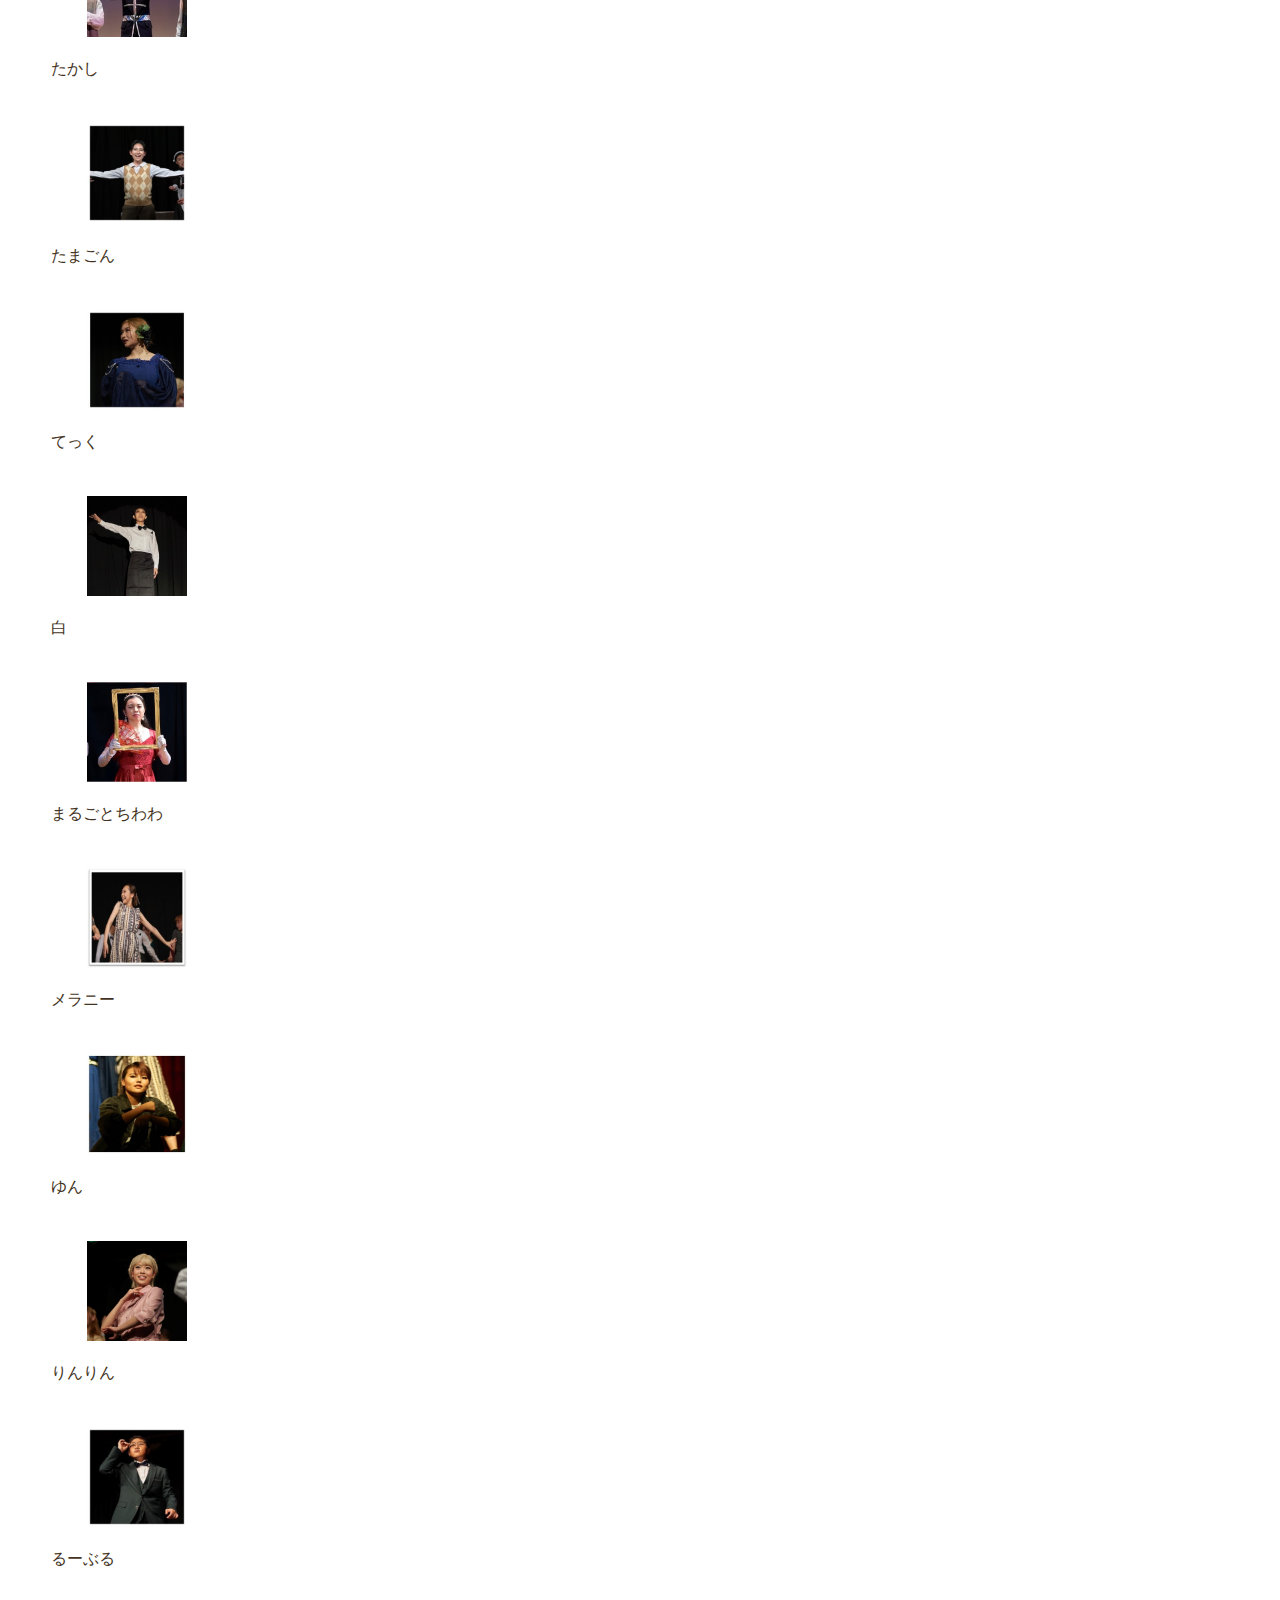
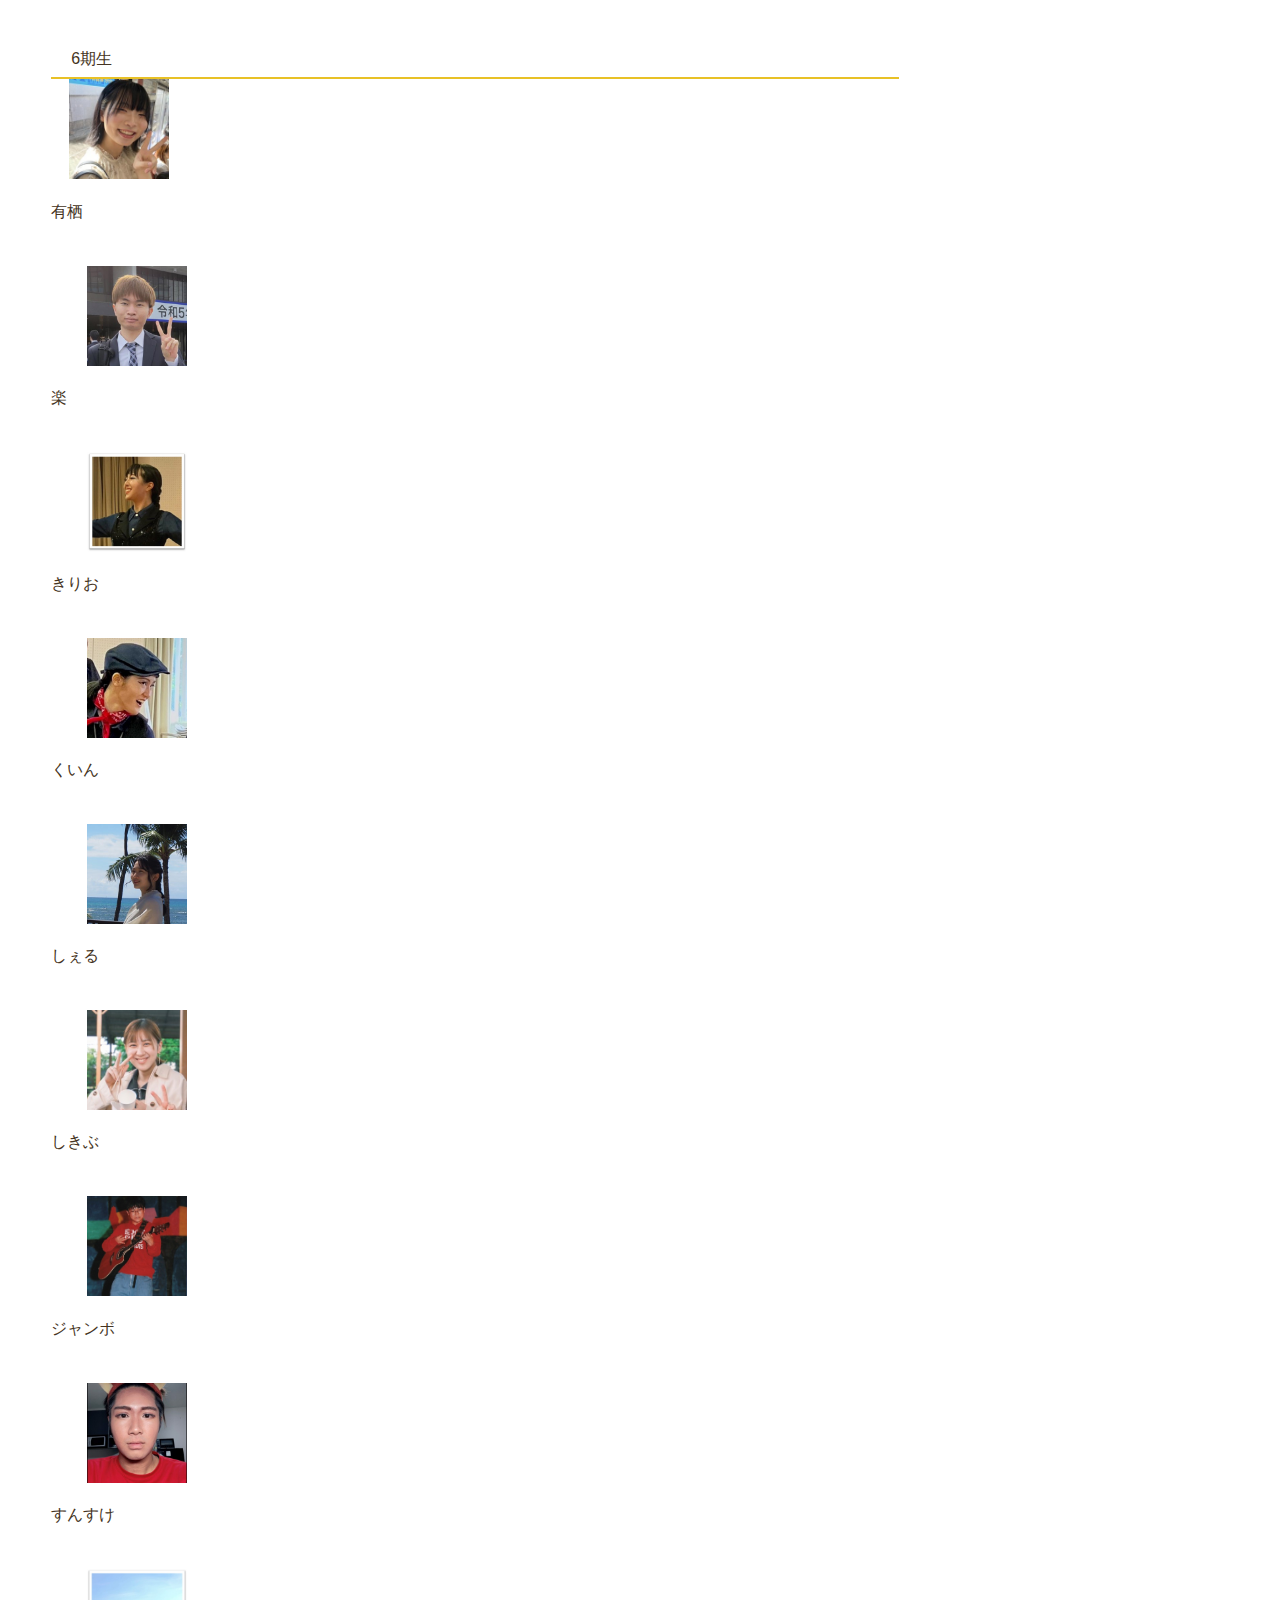
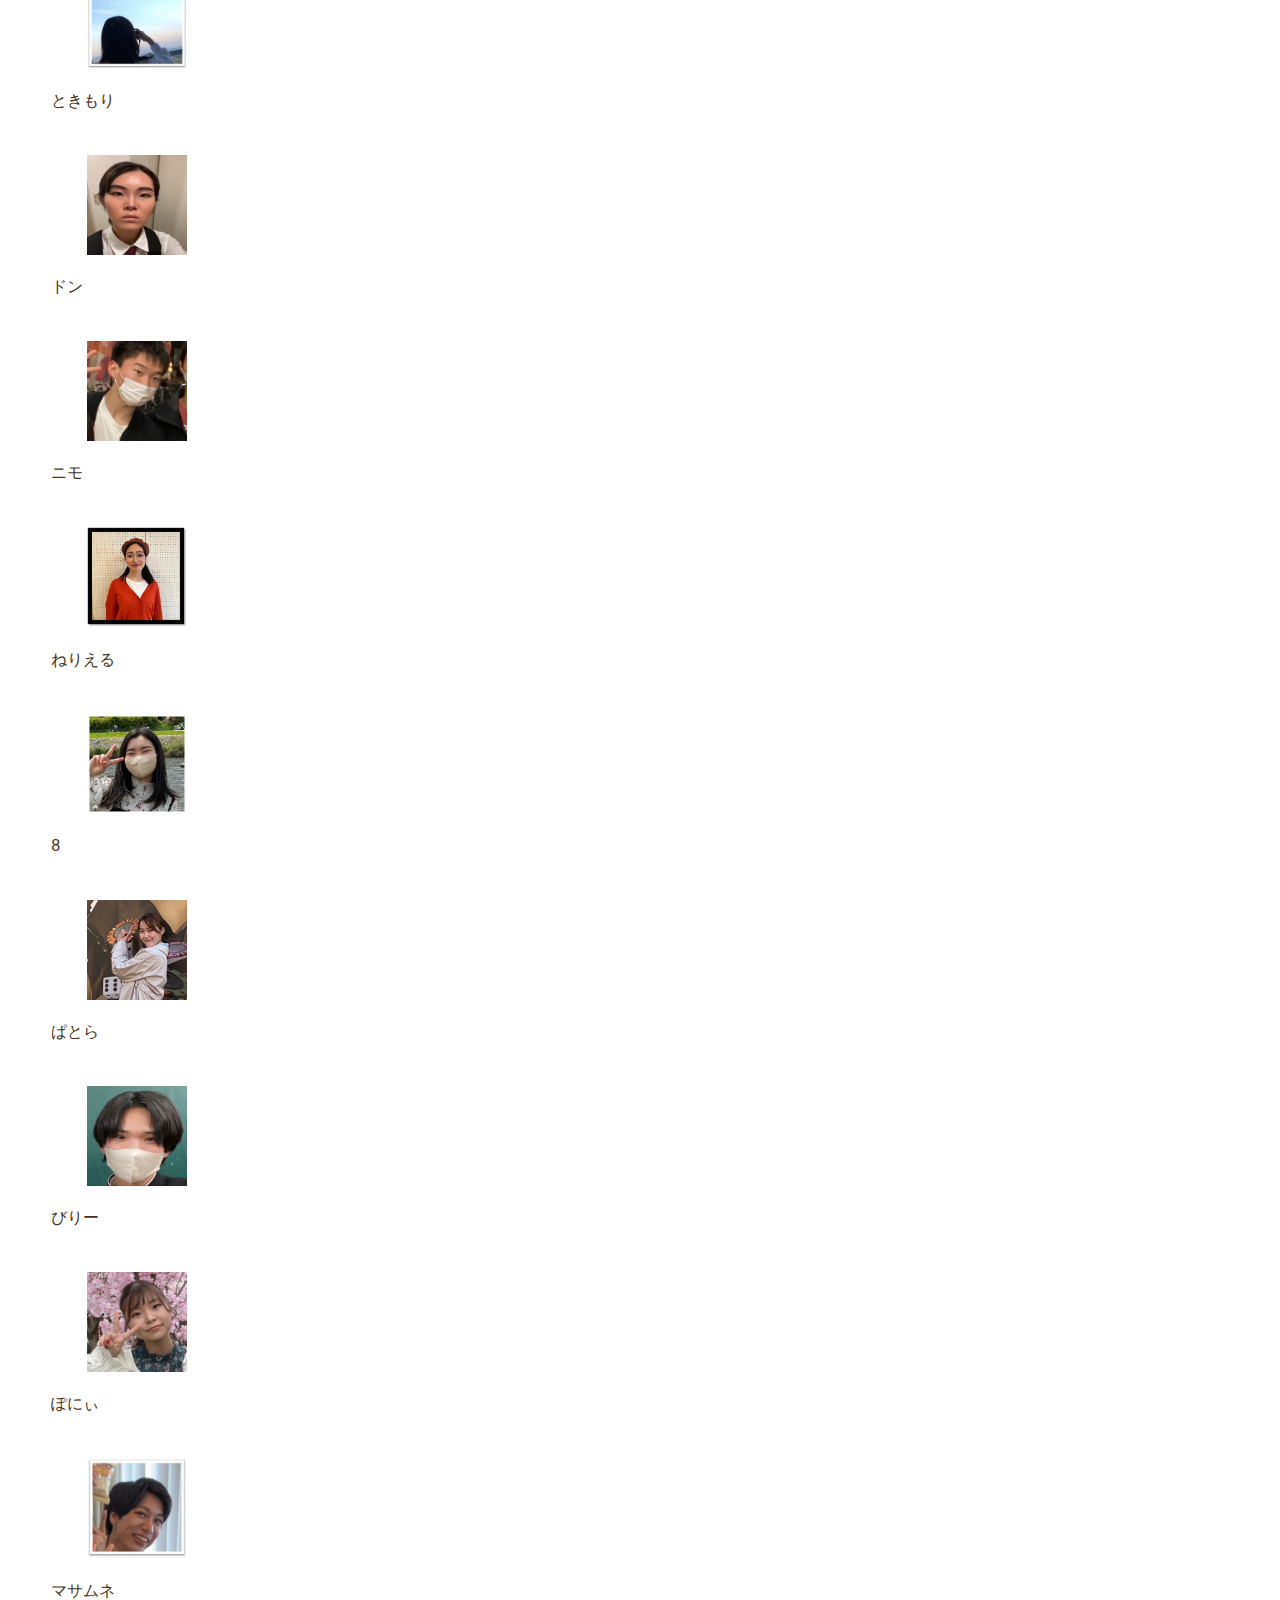
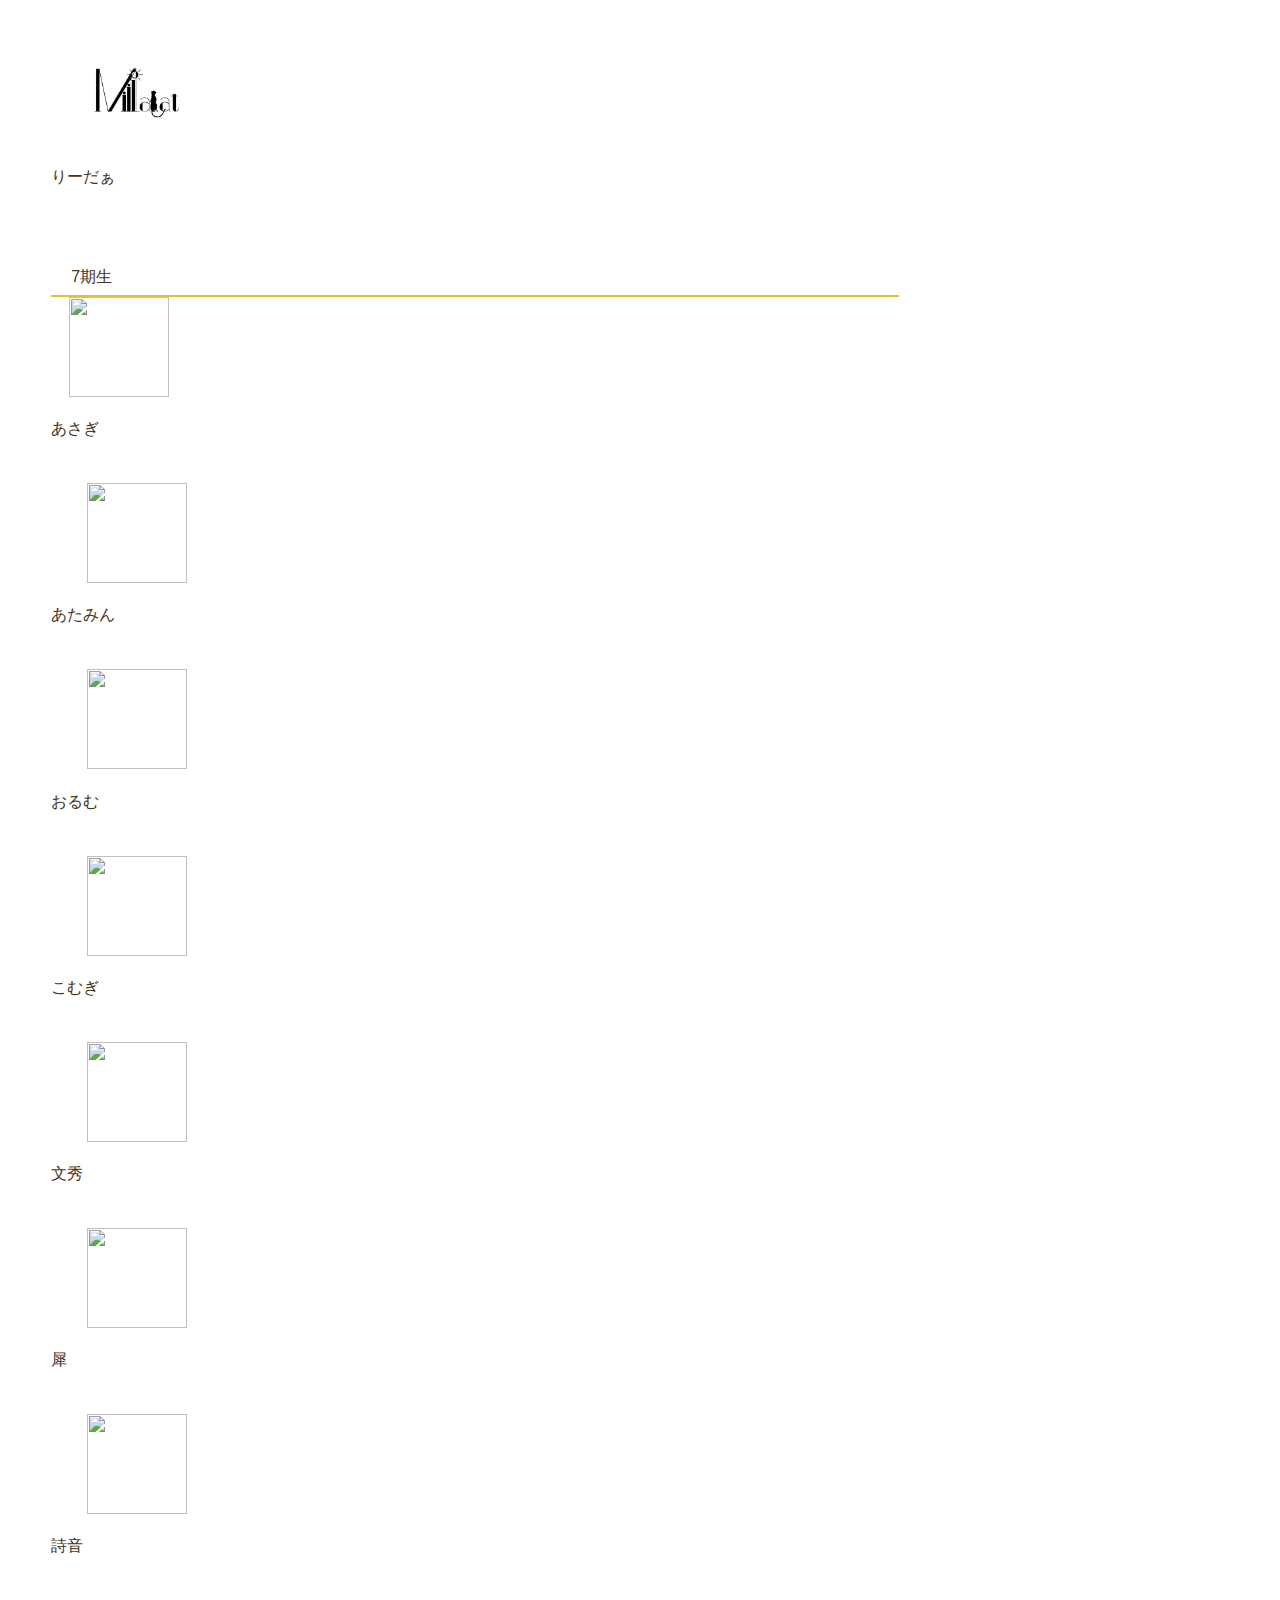
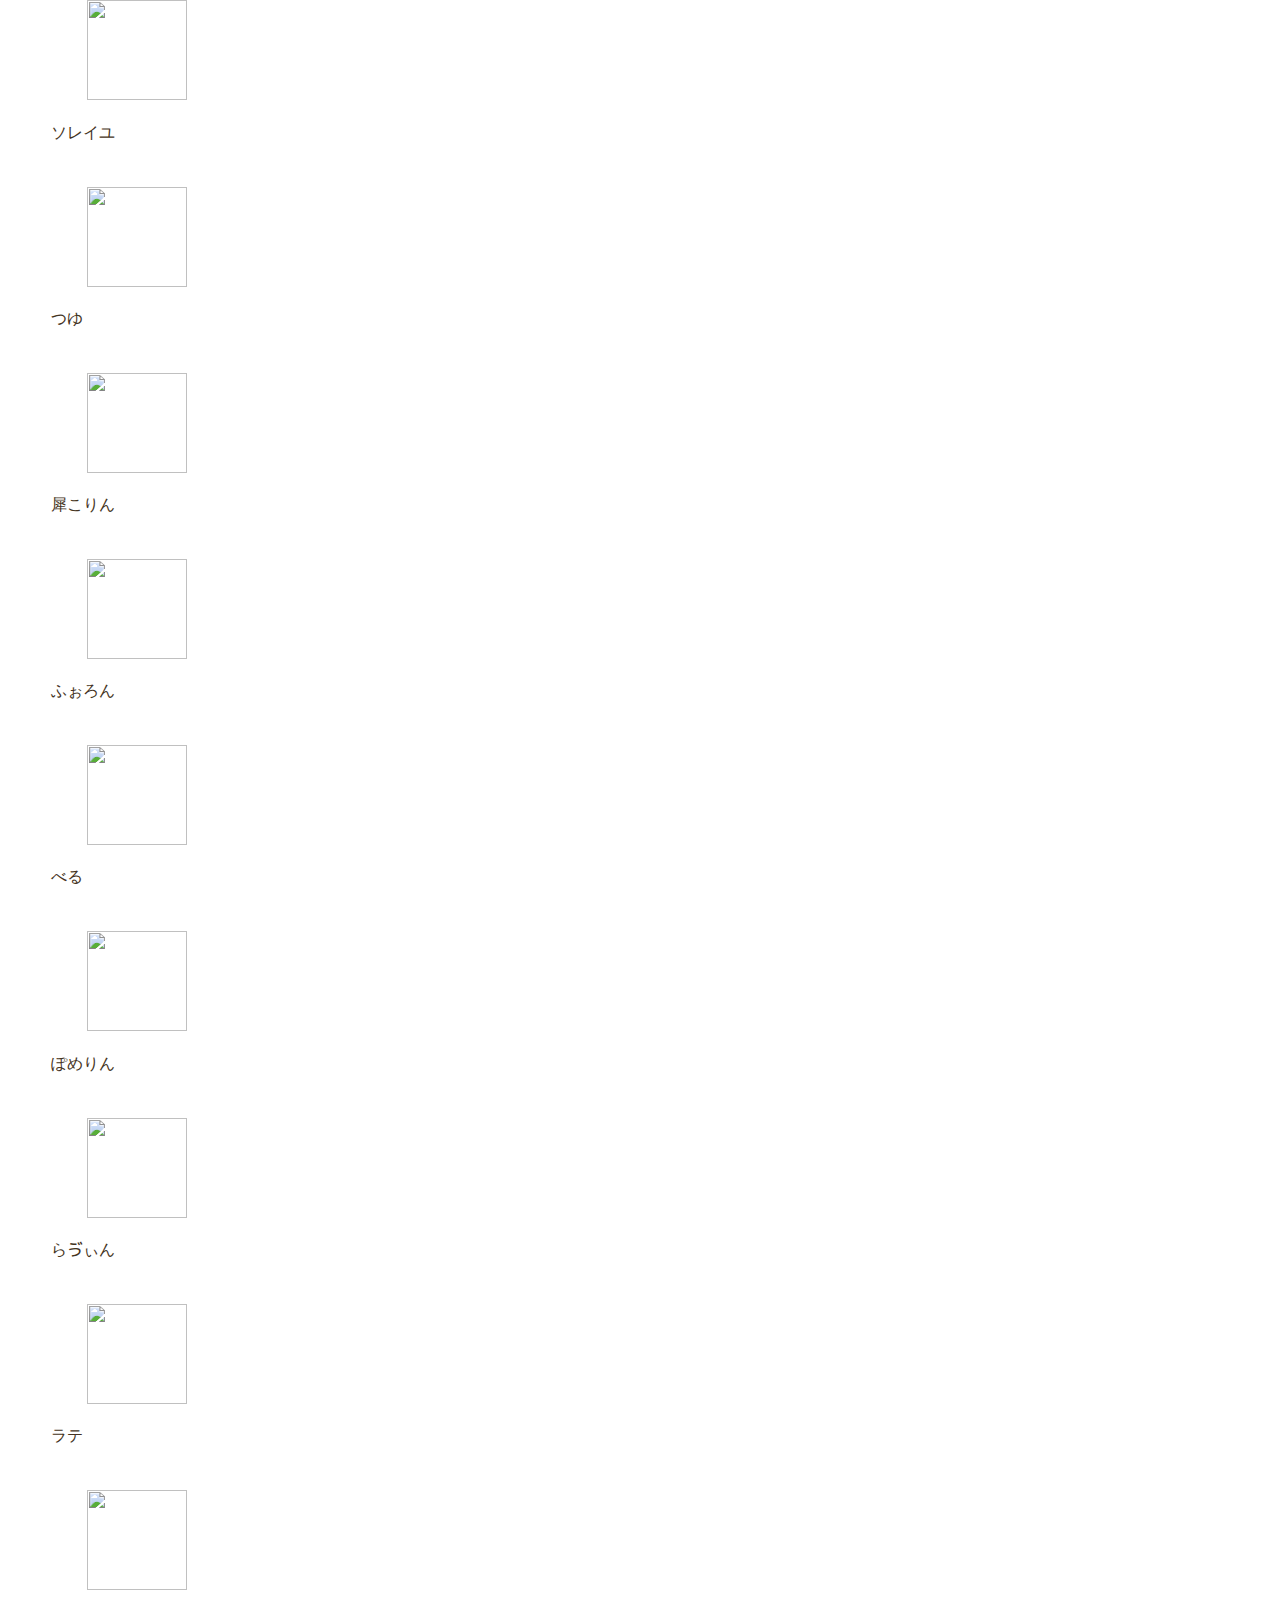
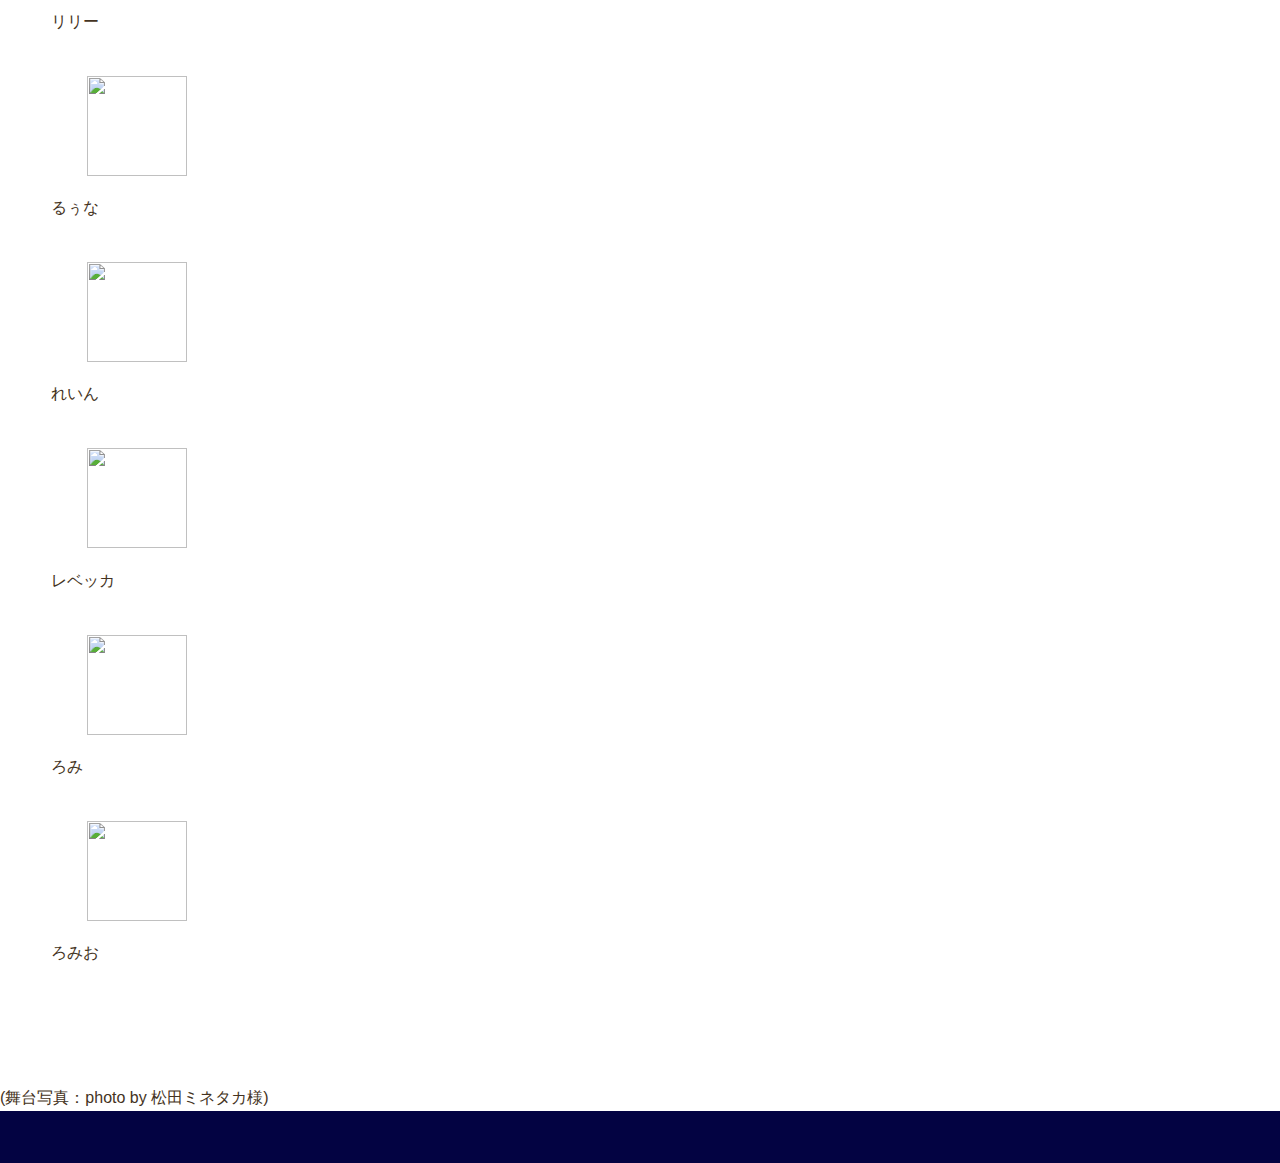
==== commit 06f9ea5b: "Update index.html" ====
--- a/index.html
+++ b/index.html
@@ -63,7 +63,7 @@
 		    <div class="intro_contents" id="th6">
 		    </div>
 		</div>
-		<h2 class="dai" id="#nanakki">6期生</h2>
+		<h2 class="dai" id="#nanakki">7期生</h2>
 		<div class="introduce">
 		    <div class="intro_contents" id="th7">
 		    </div>
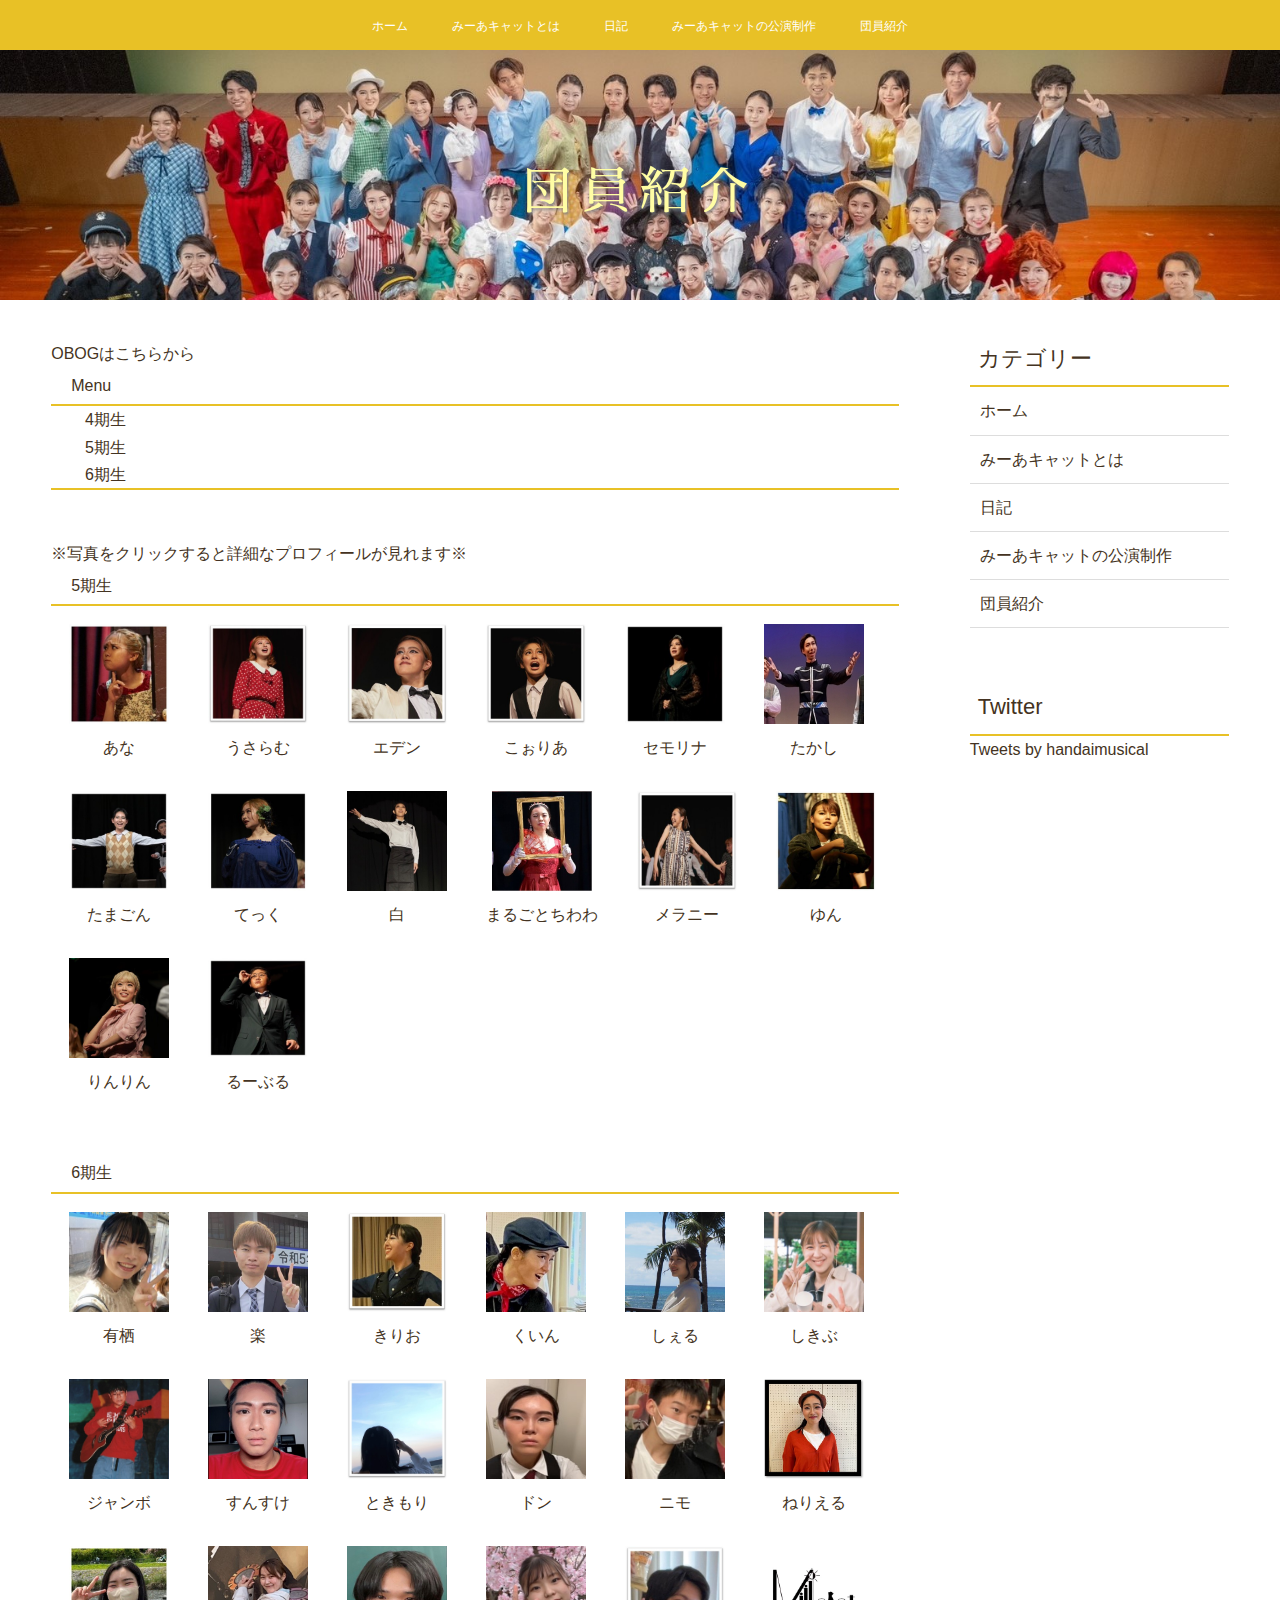
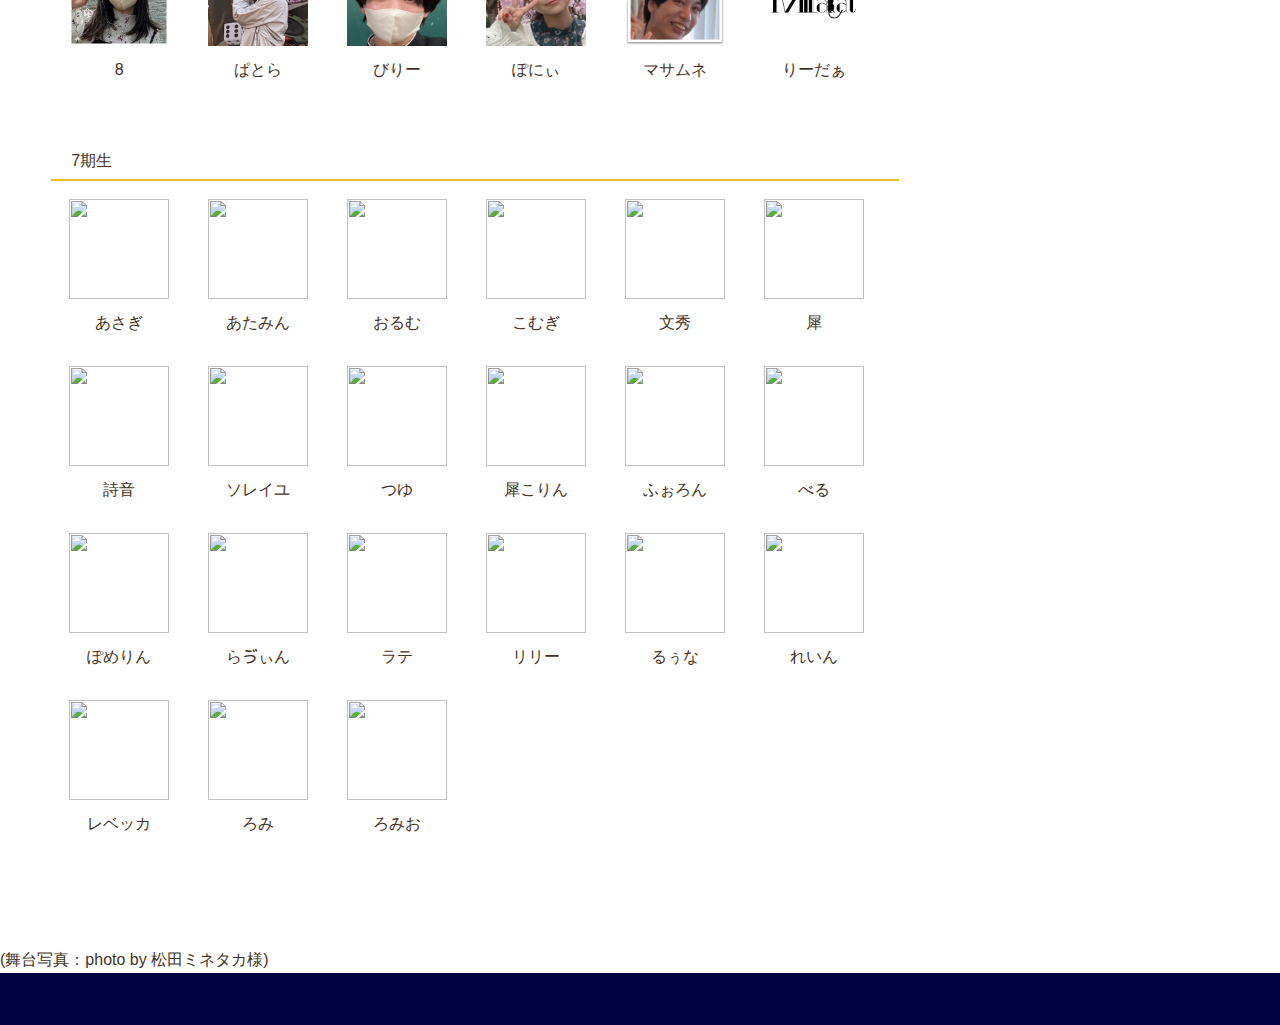
==== commit d9806629: "Update index.html" ====
--- a/index.html
+++ b/index.html
@@ -7,7 +7,7 @@
 	<link rel="icon" href="sousyoku/ロゴ.png">
 	<link rel="stylesheet" href="the-new-css-reset-main/css/reset.css">
         <link rel="stylesheet" href="css_member2/member_header.css?2023-07-23-4">
-        <link rel="stylesheet" href="css_member2/member_intro.css?2024-09-10_2">
+        <link rel="stylesheet" href="css_member2/member_intro.css?2024-09-11">
         <link rel="stylesheet" href="css_member2/member_content.css?2022-12-3">
         <link rel="stylesheet" href="css_member2/member_aside.css?2021-12-3">
         <link rel="stylesheet" href="css_member2/member_footer.css?2021-12-3">
--- a/css_member2/member_intro.css
+++ b/css_member2/member_intro.css
@@ -1,7 +1,7 @@
 @charset "UTF-8";
 /*メンバー一覧
 ----------------------------------------------*/
-.intro_contents p{
+.intro_contents{
     display: flex;
     flex-direction: row;
     flex-wrap: wrap;
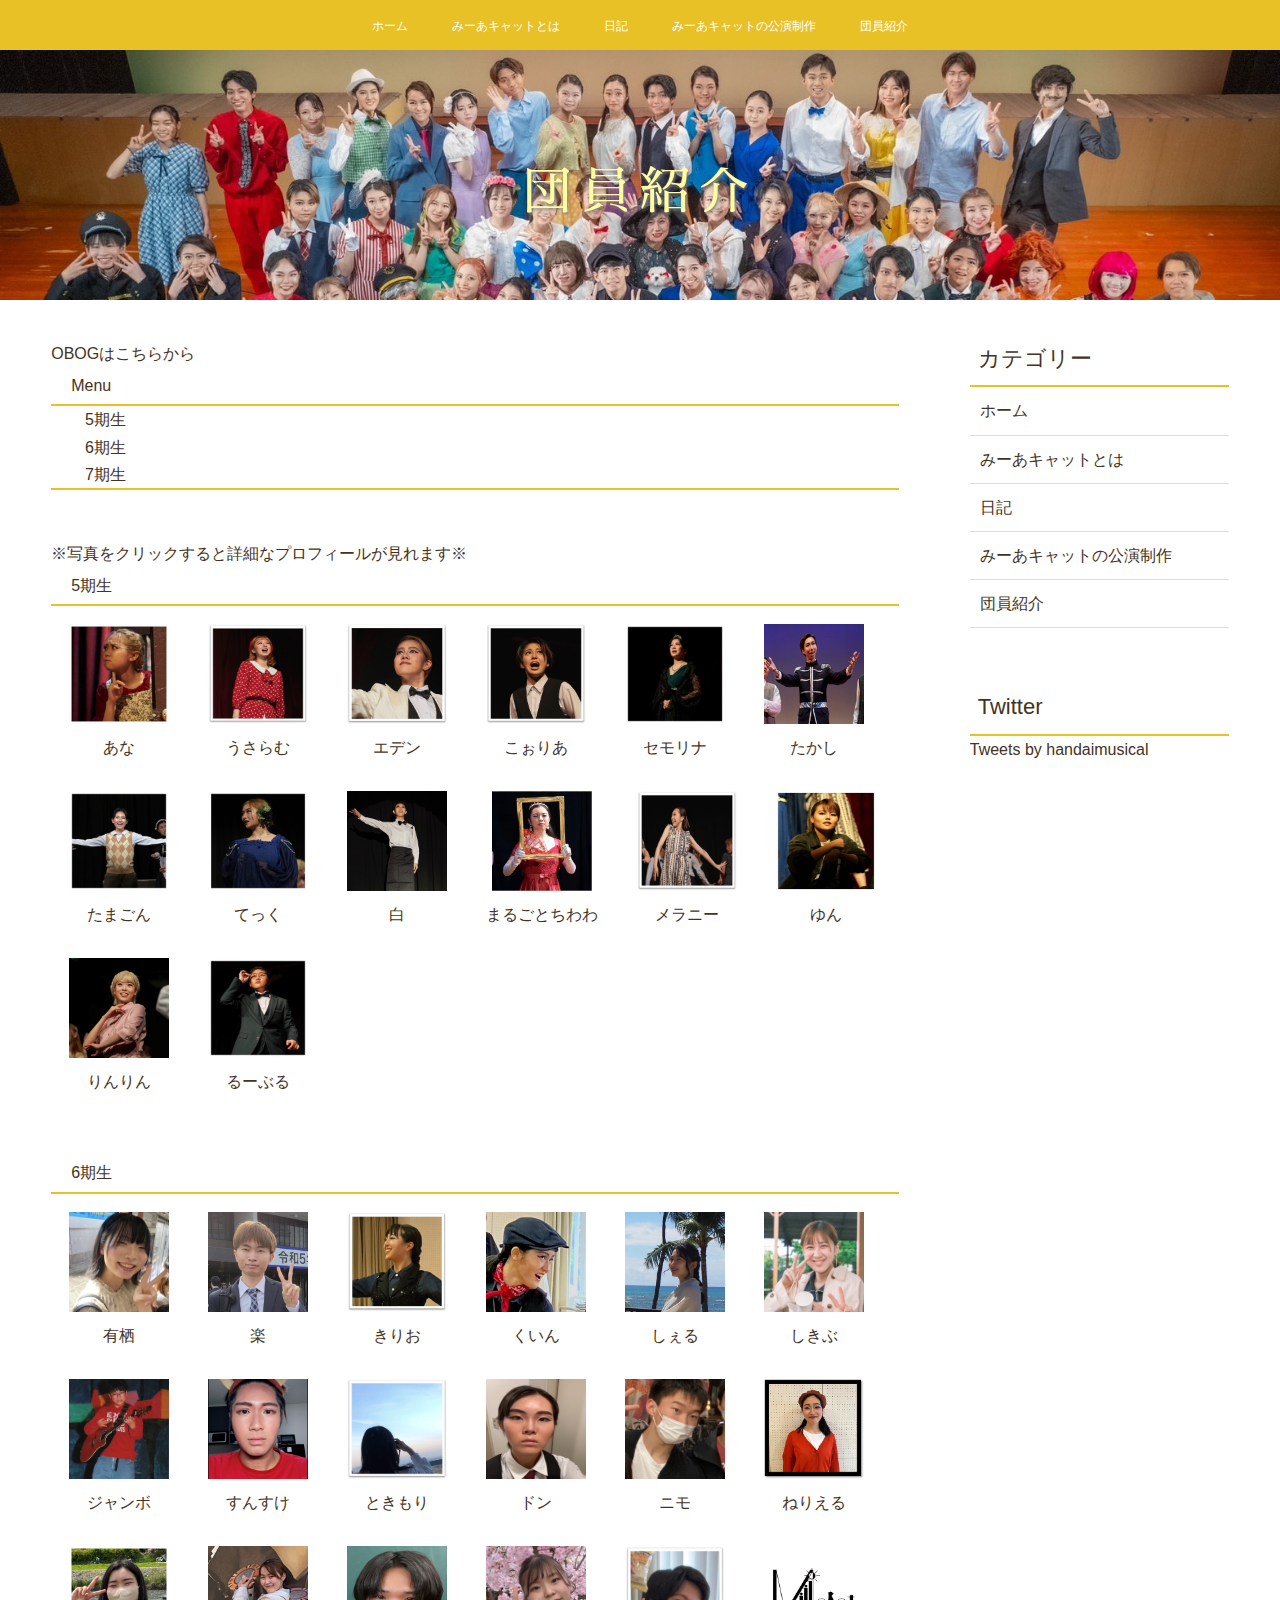
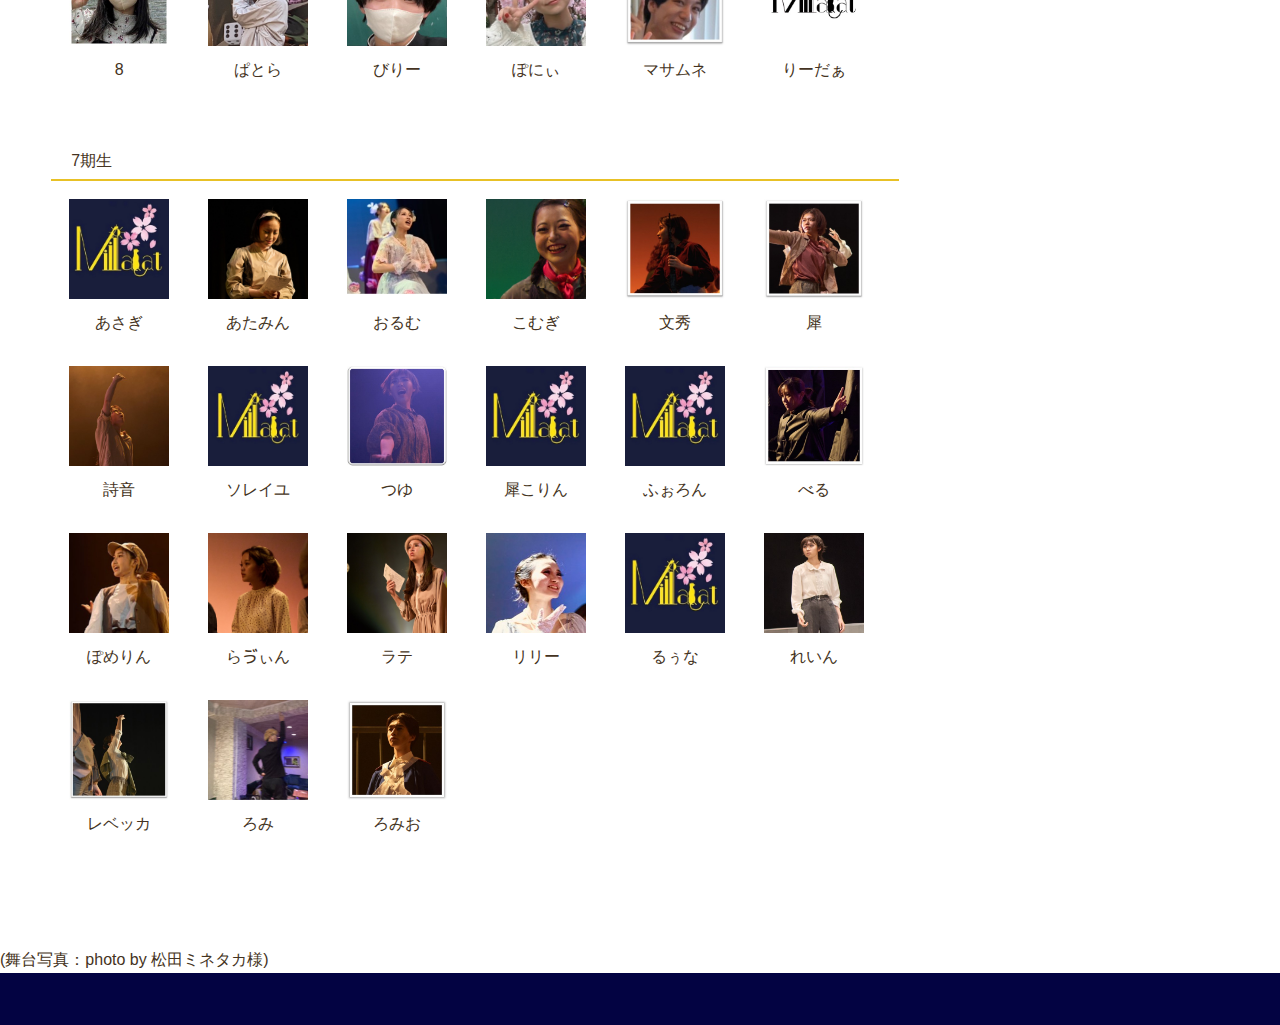
==== commit 6701e614: "Update index.html" ====
--- a/index.html
+++ b/index.html
@@ -45,9 +45,9 @@
                 <h2 class="dai">Menu</h2>
                 <div class="menu">
                     <ul class="menu_list wrapper">
-                        <li><a href="#yonki">4期生</a></li>
 			<li><a href="#goki">5期生</a></li>
 			<li><a href="#rokki">6期生</a></li>
+			<li><a href="#nanaki">7期生</a></li>
                     </ul>
                 </div>
                 <p>※写真をクリックすると詳細なプロフィールが見れます※</p>
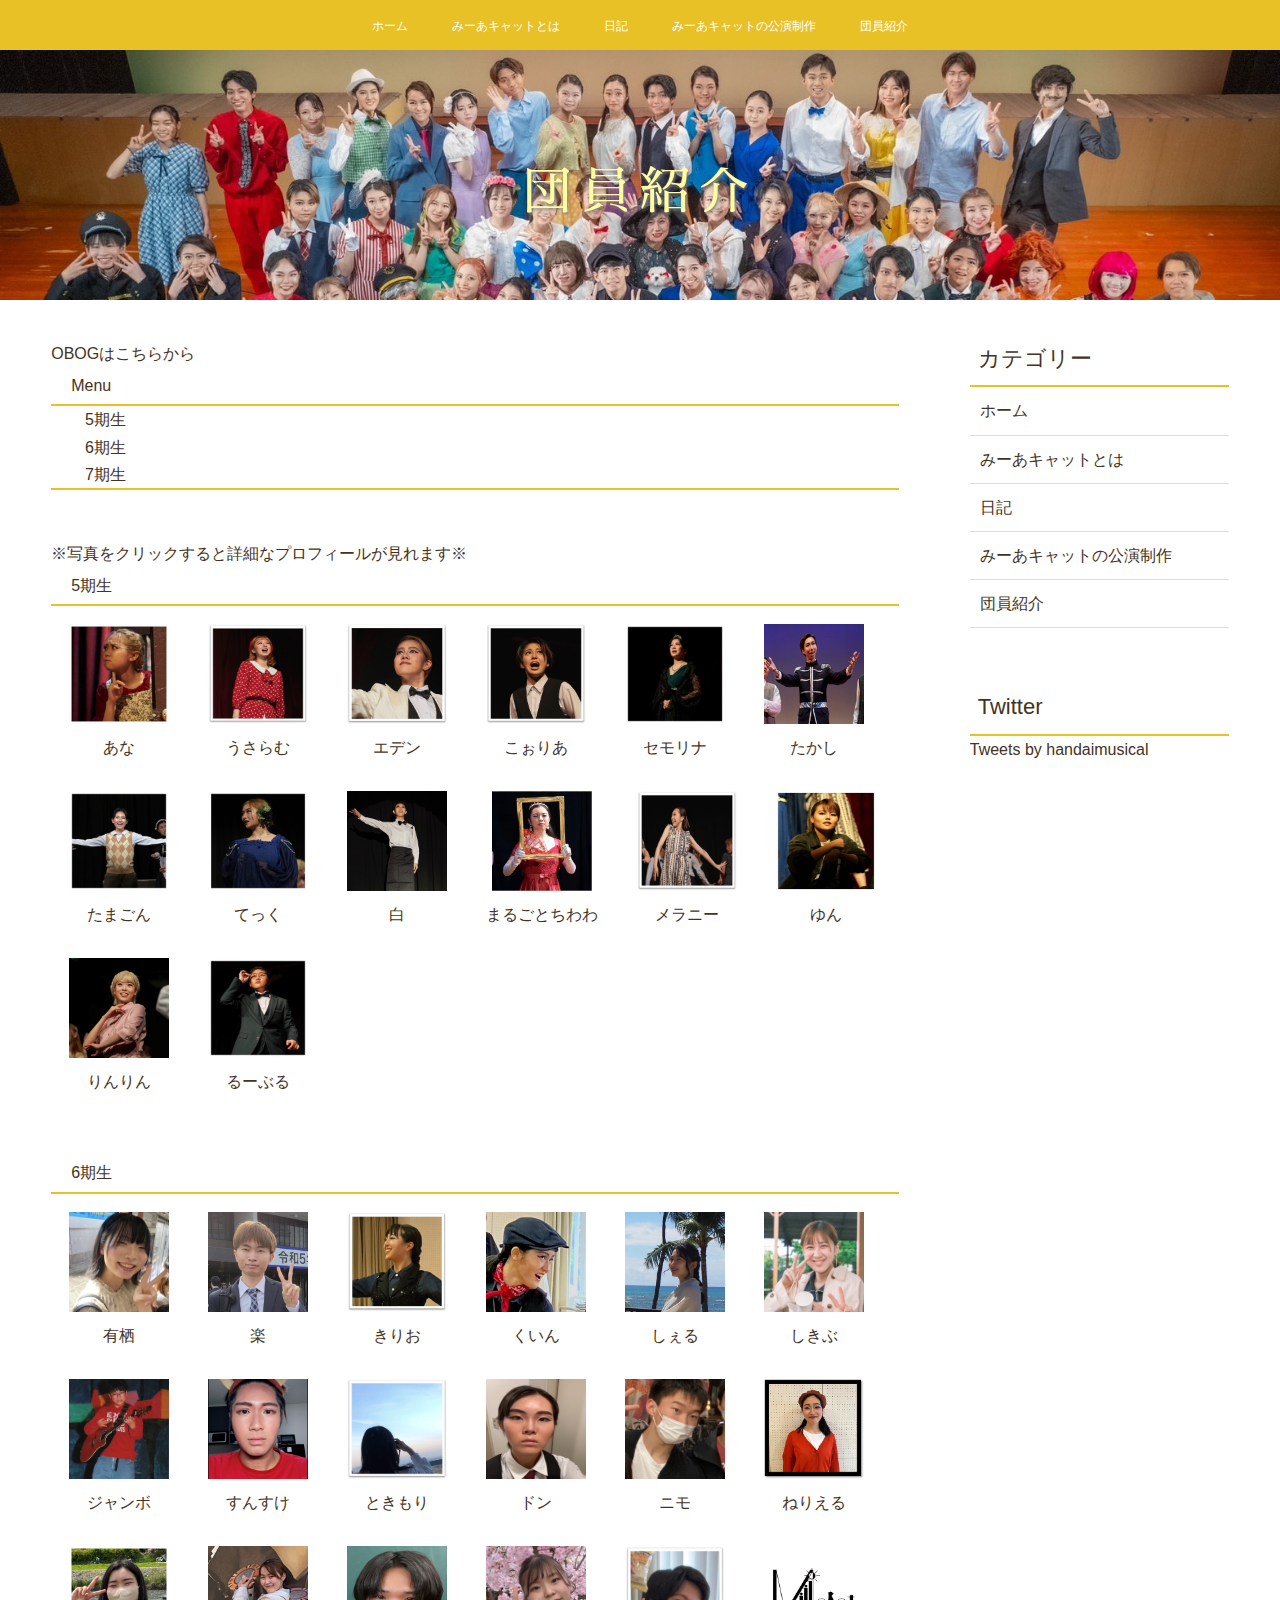
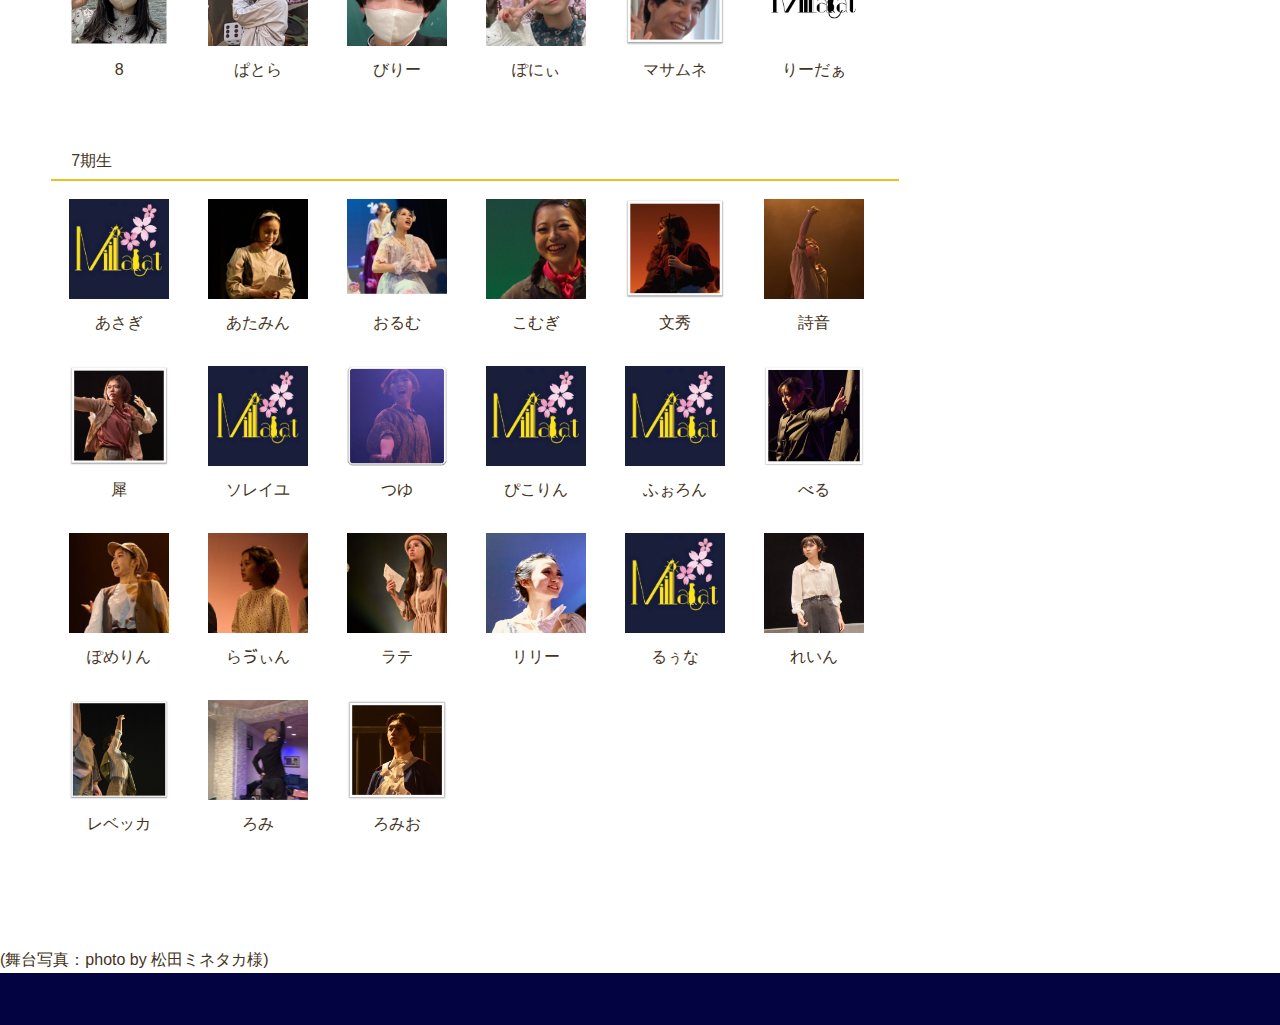
==== commit 38390599: "Update index.html" ====
--- a/index.html
+++ b/index.html
@@ -90,7 +90,7 @@
             'use strict';
 	    member_list(5);
 	    member_list(6);
-	    member_list(7)
+	    member_list(7);
 	</script>
 
 	<p>(舞台写真：photo by 松田ミネタカ様)</p>
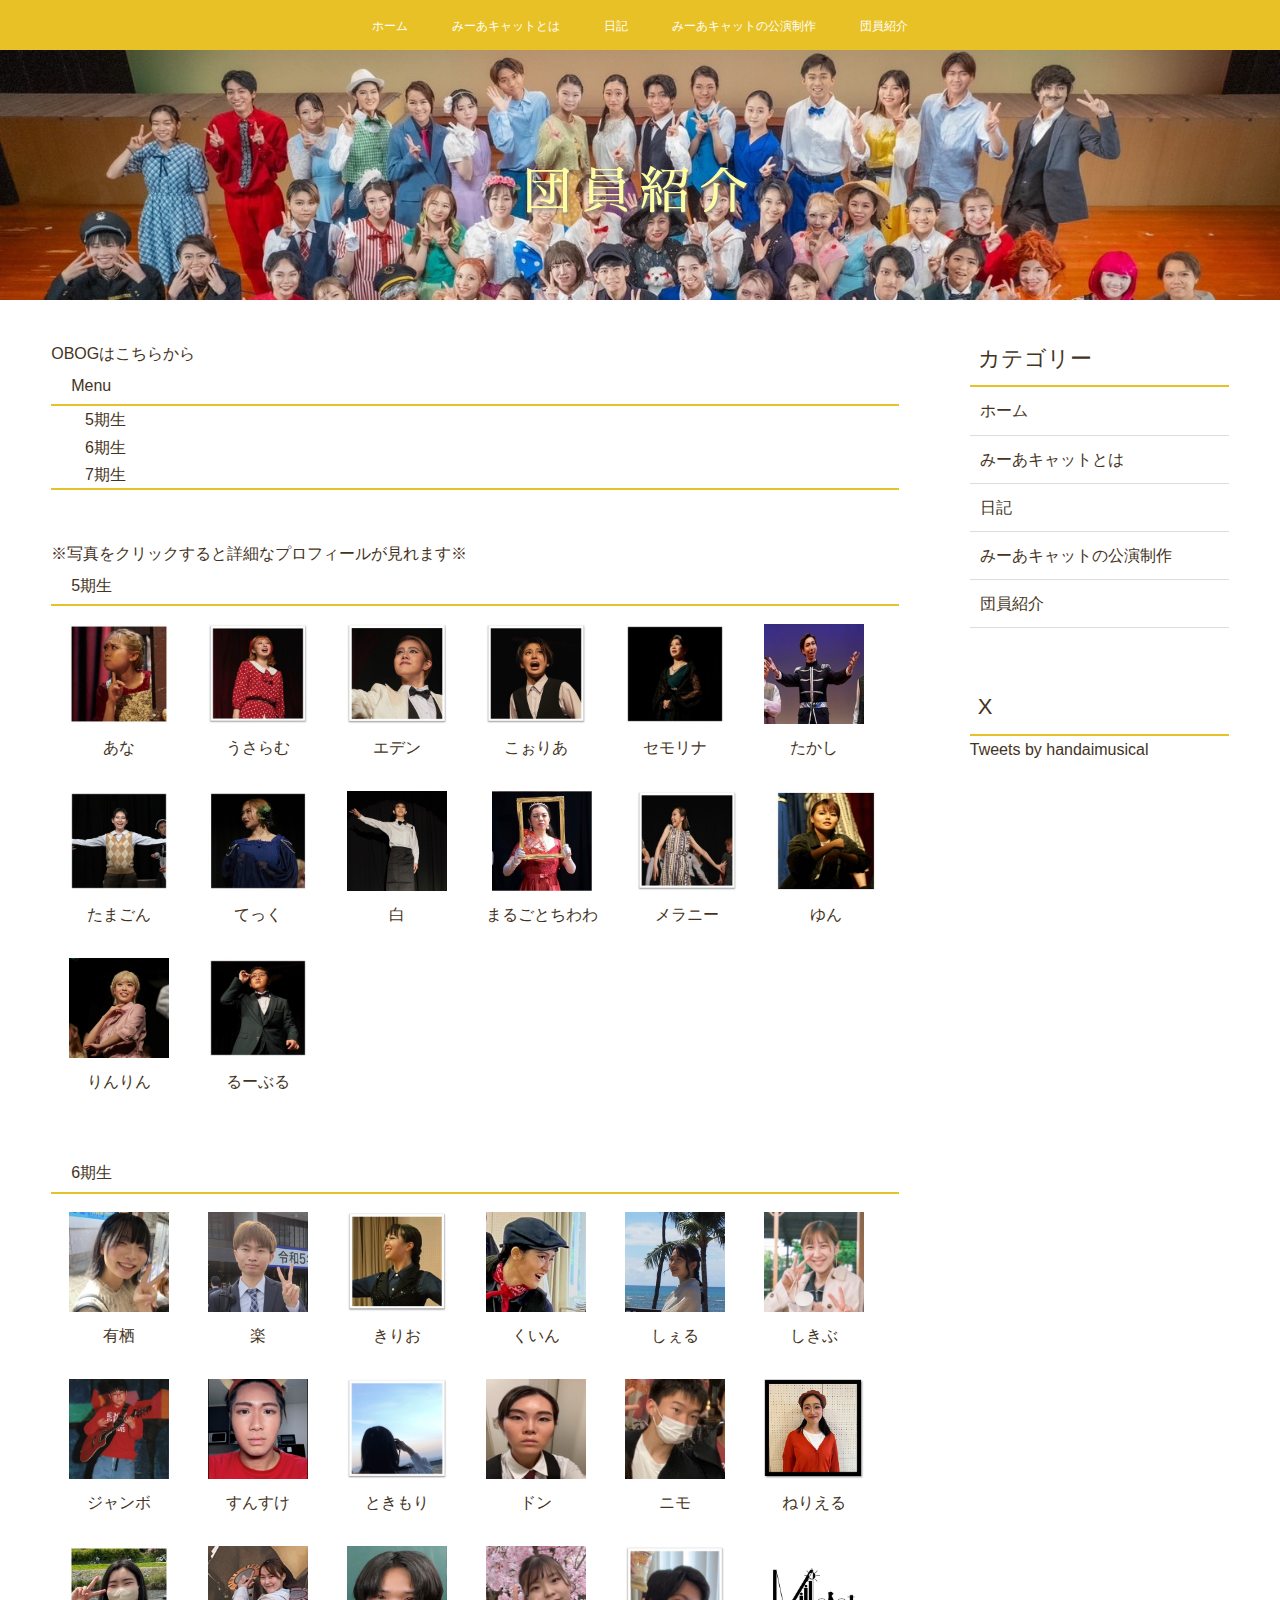
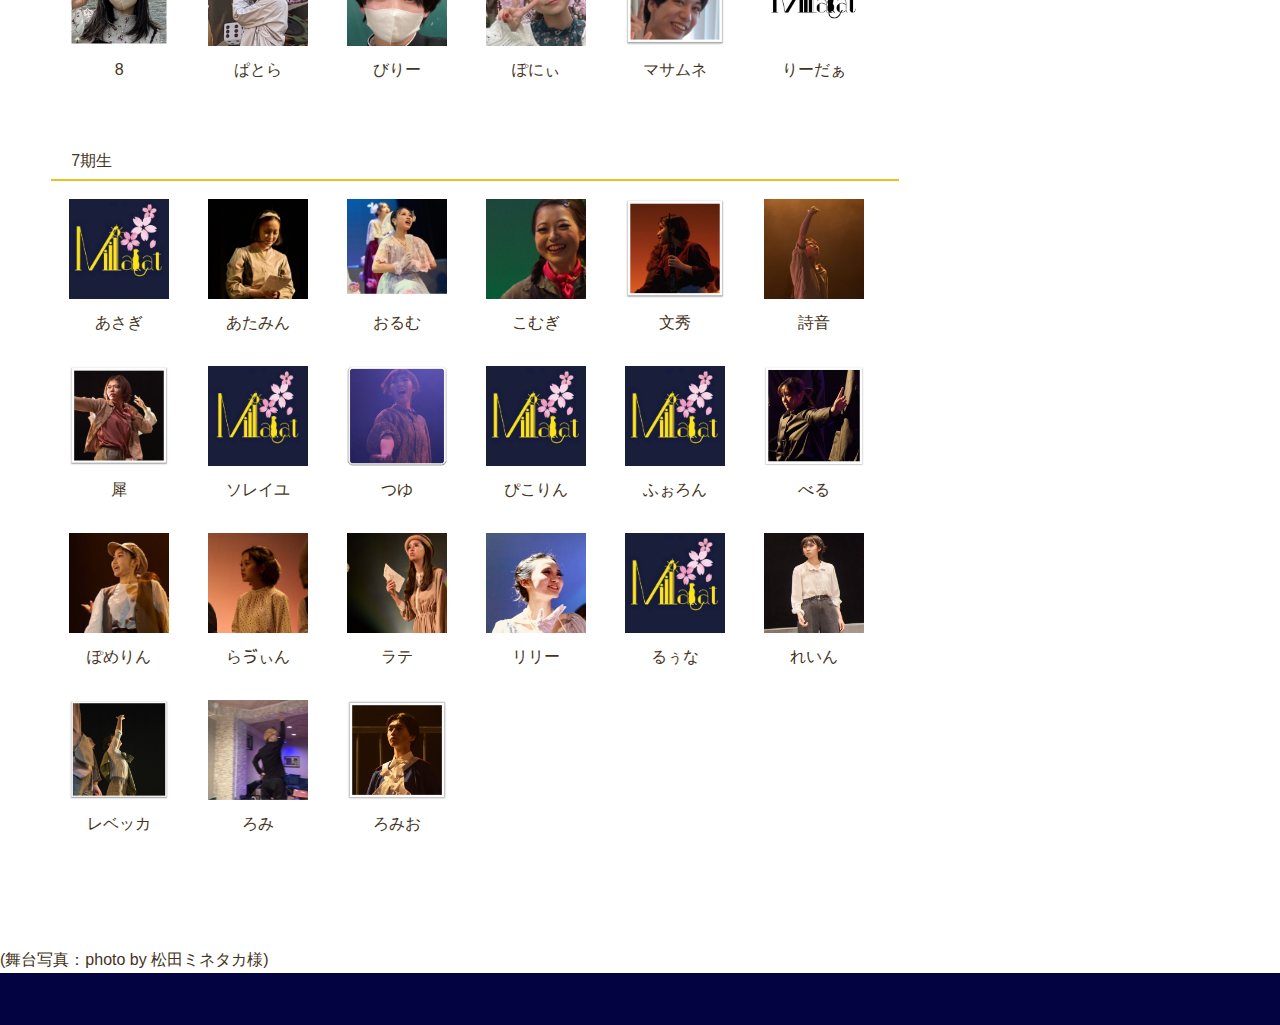
==== commit b20f60bd: "Update index.html" ====
--- a/index.html
+++ b/index.html
@@ -79,7 +79,7 @@
 		    <li><a href="#">団員紹介</a></li>
                     
                 </ul>
-                <h3 class="sub_tytle">Twitter</h3>
+                <h3 class="sub_tytle">X</h3>
                 <a class="twitter-timeline" data-height="400" href="https://twitter.com/handaimusical?ref_src=twsrc%5Etfw">Tweets by handaimusical</a> 
                 <script async src="https://platform.twitter.com/widgets.js" charset="utf-8"></script>
             </aside>
